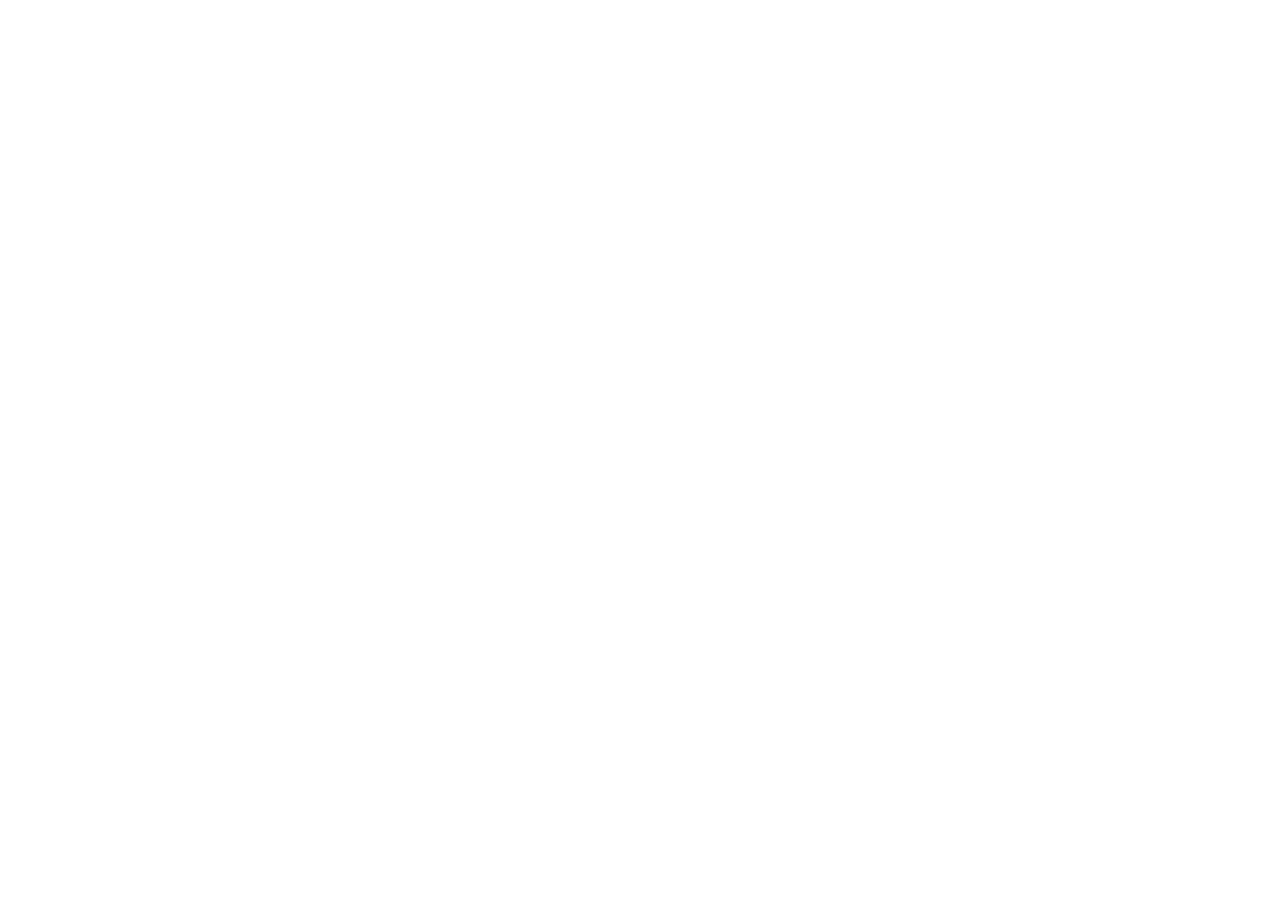
==== index.html @ 5fba9bb5 "Updates" ====
<!doctype html><html lang="en"><head><meta charset="utf-8"/><link rel="shortcut icon" href="/favicon.ico"/><meta name="viewport" content="width=device-width,initial-scale=1"/><link href="https://use.fontawesome.com/releases/v5.4.1/css/all.css" rel="stylesheet"/><meta name="theme-color" content="#000000"/><meta name="description" content="An Engineer who is a former Intern at RiseTech. He holds a Bachelor's degree in Computer Engineering from National University of Sciences and Technology. He has keen interest in Robotics. He is also a photographer, athlete and artist. "/><link rel="apple-touch-icon" href="logo192.png"/><link rel="manifest" href="/manifest.json"/><meta property="twitter:image" content="/social-image.png"/><meta property="og:image" content="/social-image.png"/><title>Hashir Shoaib</title><link href="/static/css/2.de424728.chunk.css" rel="stylesheet"><link href="/static/css/main.1f7ed24e.chunk.css" rel="stylesheet"></head><body><noscript>You need to enable JavaScript to run this app.</noscript><div id="root"></div><script>!function(e){function r(r){for(var n,l,p=r[0],f=r[1],i=r[2],c=0,s=[];c<p.length;c++)l=p[c],Object.prototype.hasOwnProperty.call(o,l)&&o[l]&&s.push(o[l][0]),o[l]=0;for(n in f)Object.prototype.hasOwnProperty.call(f,n)&&(e[n]=f[n]);for(a&&a(r);s.length;)s.shift()();return u.push.apply(u,i||[]),t()}function t(){for(var e,r=0;r<u.length;r++){for(var t=u[r],n=!0,p=1;p<t.length;p++){var f=t[p];0!==o[f]&&(n=!1)}n&&(u.splice(r--,1),e=l(l.s=t[0]))}return e}var n={},o={1:0},u=[];function l(r){if(n[r])return n[r].exports;var t=n[r]={i:r,l:!1,exports:{}};return e[r].call(t.exports,t,t.exports,l),t.l=!0,t.exports}l.m=e,l.c=n,l.d=function(e,r,t){l.o(e,r)||Object.defineProperty(e,r,{enumerable:!0,get:t})},l.r=function(e){"undefined"!=typeof Symbol&&Symbol.toStringTag&&Object.defineProperty(e,Symbol.toStringTag,{value:"Module"}),Object.defineProperty(e,"__esModule",{value:!0})},l.t=function(e,r){if(1&r&&(e=l(e)),8&r)return e;if(4&r&&"object"==typeof e&&e&&e.__esModule)return e;var t=Object.create(null);if(l.r(t),Object.defineProperty(t,"default",{enumerable:!0,value:e}),2&r&&"string"!=typeof e)for(var n in e)l.d(t,n,function(r){return e[r]}.bind(null,n));return t},l.n=function(e){var r=e&&e.__esModule?function(){return e.default}:function(){return e};return l.d(r,"a",r),r},l.o=function(e,r){return Object.prototype.hasOwnProperty.call(e,r)},l.p="/";var p=this["webpackJsonpdevelopers-portfolio"]=this["webpackJsonpdevelopers-portfolio"]||[],f=p.push.bind(p);p.push=r,p=p.slice();for(var i=0;i<p.length;i++)r(p[i]);var a=f;t()}([])</script><script src="/static/js/2.73412ab1.chunk.js"></script><script src="/static/js/main.0097327f.chunk.js"></script></body></html>
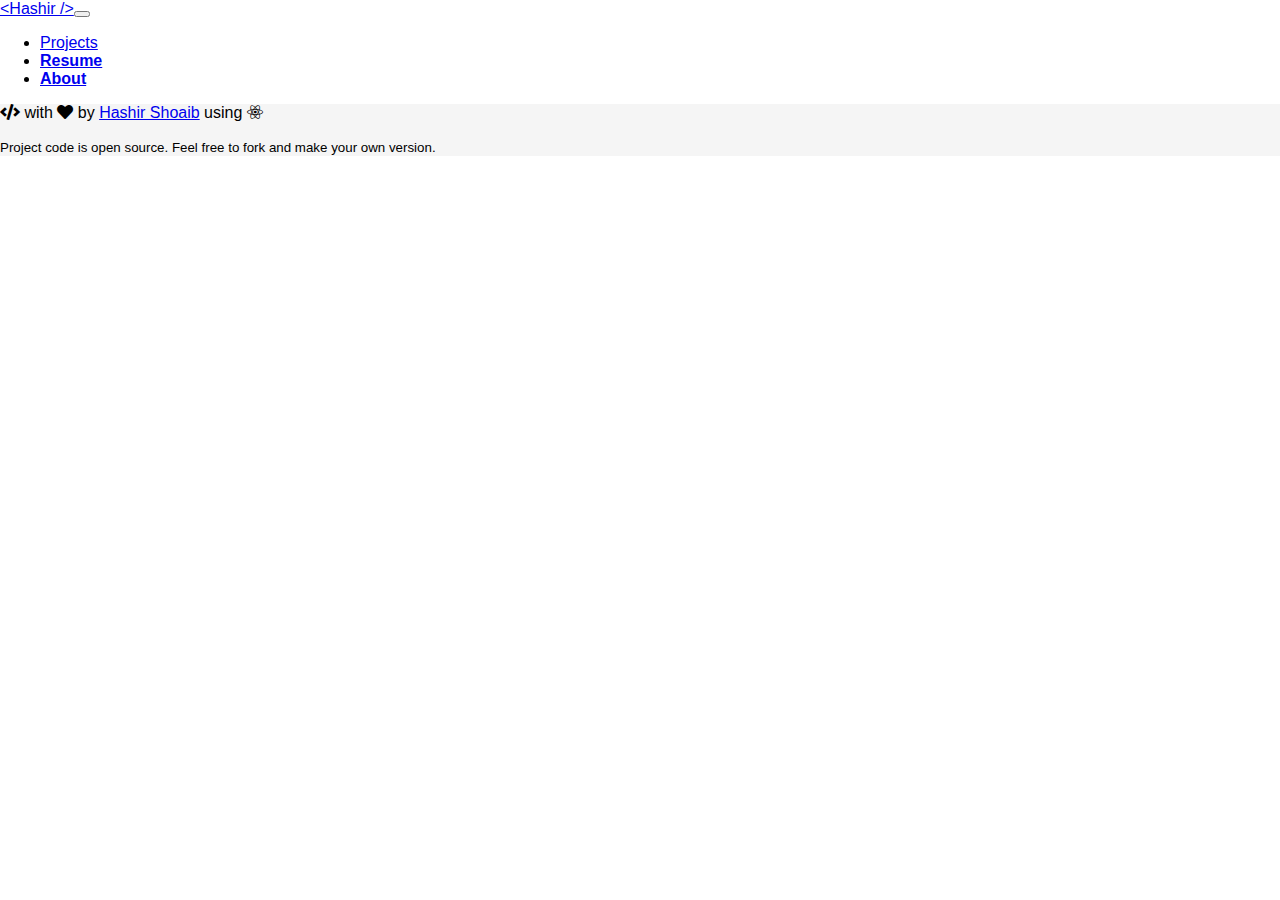
==== commit e9489aa5: "Updates" ====
--- a/index.html
+++ b/index.html
@@ -1 +1 @@
-<!doctype html><html lang="en"><head><meta charset="utf-8"/><link rel="shortcut icon" href="/favicon.ico"/><meta name="viewport" content="width=device-width,initial-scale=1"/><link href="https://use.fontawesome.com/releases/v5.4.1/css/all.css" rel="stylesheet"/><meta name="theme-color" content="#000000"/><meta name="description" content="An Engineer who is a former Intern at RiseTech. He holds a Bachelor's degree in Computer Engineering from National University of Sciences and Technology. He has keen interest in Robotics. He is also a photographer, athlete and artist. "/><link rel="apple-touch-icon" href="logo192.png"/><link rel="manifest" href="/manifest.json"/><meta property="twitter:image" content="/social-image.png"/><meta property="og:image" content="/social-image.png"/><title>Hashir Shoaib</title><link href="/static/css/2.de424728.chunk.css" rel="stylesheet"><link href="/static/css/main.1f7ed24e.chunk.css" rel="stylesheet"></head><body><noscript>You need to enable JavaScript to run this app.</noscript><div id="root"></div><script>!function(e){function r(r){for(var n,l,p=r[0],f=r[1],i=r[2],c=0,s=[];c<p.length;c++)l=p[c],Object.prototype.hasOwnProperty.call(o,l)&&o[l]&&s.push(o[l][0]),o[l]=0;for(n in f)Object.prototype.hasOwnProperty.call(f,n)&&(e[n]=f[n]);for(a&&a(r);s.length;)s.shift()();return u.push.apply(u,i||[]),t()}function t(){for(var e,r=0;r<u.length;r++){for(var t=u[r],n=!0,p=1;p<t.length;p++){var f=t[p];0!==o[f]&&(n=!1)}n&&(u.splice(r--,1),e=l(l.s=t[0]))}return e}var n={},o={1:0},u=[];function l(r){if(n[r])return n[r].exports;var t=n[r]={i:r,l:!1,exports:{}};return e[r].call(t.exports,t,t.exports,l),t.l=!0,t.exports}l.m=e,l.c=n,l.d=function(e,r,t){l.o(e,r)||Object.defineProperty(e,r,{enumerable:!0,get:t})},l.r=function(e){"undefined"!=typeof Symbol&&Symbol.toStringTag&&Object.defineProperty(e,Symbol.toStringTag,{value:"Module"}),Object.defineProperty(e,"__esModule",{value:!0})},l.t=function(e,r){if(1&r&&(e=l(e)),8&r)return e;if(4&r&&"object"==typeof e&&e&&e.__esModule)return e;var t=Object.create(null);if(l.r(t),Object.defineProperty(t,"default",{enumerable:!0,value:e}),2&r&&"string"!=typeof e)for(var n in e)l.d(t,n,function(r){return e[r]}.bind(null,n));return t},l.n=function(e){var r=e&&e.__esModule?function(){return e.default}:function(){return e};return l.d(r,"a",r),r},l.o=function(e,r){return Object.prototype.hasOwnProperty.call(e,r)},l.p="/";var p=this["webpackJsonpdevelopers-portfolio"]=this["webpackJsonpdevelopers-portfolio"]||[],f=p.push.bind(p);p.push=r,p=p.slice();for(var i=0;i<p.length;i++)r(p[i]);var a=f;t()}([])</script><script src="/static/js/2.73412ab1.chunk.js"></script><script src="/static/js/main.0097327f.chunk.js"></script></body></html>+<!doctype html><html lang="en"><head><meta charset="utf-8"/><link rel="shortcut icon" href="/favicon.ico"/><meta name="viewport" content="width=device-width,initial-scale=1"/><link href="https://use.fontawesome.com/releases/v5.4.1/css/all.css" rel="stylesheet"/><meta name="theme-color" content="#000000"/><meta name="description" content="An Engineer who is a former Intern at RiseTech. He holds a Bachelor's degree in Computer Engineering from National University of Sciences and Technology. He has keen interest in Robotics. He is also a photographer, athlete and artist. "/><link rel="apple-touch-icon" href="logo192.png"/><link rel="manifest" href="/manifest.json"/><meta property="twitter:image" content="/social-image.png"/><meta property="og:image" content="/social-image.png"/><title>Hashir Shoaib</title><link href="/static/css/2.de424728.chunk.css" rel="stylesheet"><link href="/static/css/main.5f05969b.chunk.css" rel="stylesheet"></head><body><noscript>You need to enable JavaScript to run this app.</noscript><div id="root"></div><script>!function(e){function r(r){for(var n,l,p=r[0],f=r[1],i=r[2],c=0,s=[];c<p.length;c++)l=p[c],Object.prototype.hasOwnProperty.call(o,l)&&o[l]&&s.push(o[l][0]),o[l]=0;for(n in f)Object.prototype.hasOwnProperty.call(f,n)&&(e[n]=f[n]);for(a&&a(r);s.length;)s.shift()();return u.push.apply(u,i||[]),t()}function t(){for(var e,r=0;r<u.length;r++){for(var t=u[r],n=!0,p=1;p<t.length;p++){var f=t[p];0!==o[f]&&(n=!1)}n&&(u.splice(r--,1),e=l(l.s=t[0]))}return e}var n={},o={1:0},u=[];function l(r){if(n[r])return n[r].exports;var t=n[r]={i:r,l:!1,exports:{}};return e[r].call(t.exports,t,t.exports,l),t.l=!0,t.exports}l.m=e,l.c=n,l.d=function(e,r,t){l.o(e,r)||Object.defineProperty(e,r,{enumerable:!0,get:t})},l.r=function(e){"undefined"!=typeof Symbol&&Symbol.toStringTag&&Object.defineProperty(e,Symbol.toStringTag,{value:"Module"}),Object.defineProperty(e,"__esModule",{value:!0})},l.t=function(e,r){if(1&r&&(e=l(e)),8&r)return e;if(4&r&&"object"==typeof e&&e&&e.__esModule)return e;var t=Object.create(null);if(l.r(t),Object.defineProperty(t,"default",{enumerable:!0,value:e}),2&r&&"string"!=typeof e)for(var n in e)l.d(t,n,function(r){return e[r]}.bind(null,n));return t},l.n=function(e){var r=e&&e.__esModule?function(){return e.default}:function(){return e};return l.d(r,"a",r),r},l.o=function(e,r){return Object.prototype.hasOwnProperty.call(e,r)},l.p="/";var p=this["webpackJsonpdevelopers-portfolio"]=this["webpackJsonpdevelopers-portfolio"]||[],f=p.push.bind(p);p.push=r,p=p.slice();for(var i=0;i<p.length;i++)r(p[i]);var a=f;t()}([])</script><script src="/static/js/2.448dd0be.chunk.js"></script><script src="/static/js/main.5f97bd4e.chunk.js"></script></body></html>--- a/static/css/main.5f05969b.chunk.css
+++ b/static/css/main.5f05969b.chunk.css
@@ -0,0 +1,2 @@
+body{margin:0;font-family:-apple-system,BlinkMacSystemFont,"Segoe UI","Roboto","Oxygen","Ubuntu","Cantarell","Fira Sans","Droid Sans","Helvetica Neue",sans-serif;-webkit-font-smoothing:antialiased;-moz-osx-font-smoothing:grayscale}code{font-family:source-code-pro,Menlo,Monaco,Consolas,"Courier New",monospace}.bgstyle{background:linear-gradient(136deg,#4484ce,#1ad7c0,#ff9b11,#9b59b6,#ff7f7f,#ecf0f1);background-size:1200% 1200%;-webkit-animation:AnimationName 70s ease infinite;animation:AnimationName 70s ease infinite;height:100%}@-webkit-keyframes AnimationName{0%{background-position:0 7%}50%{background-position:100% 94%}to{background-position:0 7%}}@keyframes AnimationName{0%{background-position:0 7%}50%{background-position:100% 94%}to{background-position:0 7%}}.socialicons{color:#fff}.socialicons,.socialiconshover{padding-left:5px;padding-right:5px;transition:all .8s;margin:4px}.socialiconshover{color:#000}.title{height:100%;left:0;right:0;color:#fff;text-align:center;margin-top:0}#stars{-webkit-animation:animStar 50s linear infinite;animation:animStar 50s linear infinite}#stars,#stars:after{width:1px;height:1px;background:transparent;box-shadow:779px 1331px #fff,324px 42px #fff,303px 586px #fff,1312px 276px #fff,451px 625px #fff,521px 1931px #fff,1087px 1871px #fff,36px 1546px #fff,132px 934px #fff,1698px 901px #fff,1418px 664px #fff,1448px 1157px #fff,1084px 232px #fff,347px 1776px #fff,1722px 243px #fff,1629px 835px #fff,479px 969px #fff,1231px 960px #fff,586px 384px #fff,164px 527px #fff,8px 646px #fff,1150px 1126px #fff,665px 1357px #fff,1556px 1982px #fff,1260px 1961px #fff,1675px 1741px #fff,1843px 1514px #fff,718px 1628px #fff,242px 1343px #fff,1497px 1880px #fff,1364px 230px #fff,1739px 1302px #fff,636px 959px #fff,304px 686px #fff,614px 751px #fff,1935px 816px #fff,1428px 60px #fff,355px 335px #fff,1594px 158px #fff,90px 60px #fff,1553px 162px #fff,1239px 1825px #fff,1945px 587px #fff,749px 1785px #fff,1987px 1172px #fff,1301px 1237px #fff,1039px 342px #fff,1585px 1481px #fff,995px 1048px #fff,524px 932px #fff,214px 413px #fff,1701px 1300px #fff,1037px 1613px #fff,1871px 996px #fff,1360px 1635px #fff,1110px 1313px #fff,412px 1783px #fff,1949px 177px #fff,903px 1854px #fff,700px 1936px #fff,378px 125px #fff,308px 834px #fff,1118px 962px #fff,1350px 1929px #fff,781px 1811px #fff,561px 137px #fff,757px 1148px #fff,1670px 1979px #fff,343px 739px #fff,945px 795px #fff,576px 1903px #fff,1078px 1436px #fff,1583px 450px #fff,1366px 474px #fff,297px 1873px #fff,192px 162px #fff,1624px 1633px #fff,59px 453px #fff,82px 1872px #fff,1933px 498px #fff,1966px 1974px #fff,1975px 1688px #fff,779px 314px #fff,1858px 1543px #fff,73px 1507px #fff,1693px 975px #fff,1683px 108px #fff,1768px 1654px #fff,654px 14px #fff,494px 171px #fff,1689px 1895px #fff,1660px 263px #fff,1031px 903px #fff,1203px 1393px #fff,1333px 1421px #fff,1113px 41px #fff,1206px 1645px #fff,1325px 1635px #fff,142px 388px #fff,572px 215px #fff,1535px 296px #fff,1419px 407px #fff,1379px 1003px #fff,329px 469px #fff,1791px 1652px #fff,935px 1802px #fff,1330px 1820px #fff,421px 1933px #fff,828px 365px #fff,275px 316px #fff,707px 960px #fff,1605px 1554px #fff,625px 58px #fff,717px 1697px #fff,1669px 246px #fff,1925px 322px #fff,1154px 1803px #fff,1929px 295px #fff,1248px 240px #fff,1045px 1755px #fff,166px 942px #fff,1888px 1773px #fff,678px 1963px #fff,1370px 569px #fff,1974px 1400px #fff,1786px 460px #fff,51px 307px #fff,784px 1400px #fff,730px 1258px #fff,1712px 393px #fff,416px 170px #fff,1797px 1932px #fff,572px 219px #fff,1557px 1856px #fff,218px 8px #fff,348px 1334px #fff,469px 413px #fff,385px 1738px #fff,1357px 1818px #fff,240px 942px #fff,248px 1847px #fff,1535px 806px #fff,236px 1514px #fff,1429px 1556px #fff,73px 1633px #fff,1398px 1121px #fff,671px 1301px #fff,1404px 1663px #fff,740px 1018px #fff,1600px 377px #fff,785px 514px #fff,112px 1084px #fff,1915px 1887px #fff,1463px 1848px #fff,687px 1115px #fff,1268px 1768px #fff,1729px 1425px #fff,1284px 1022px #fff,801px 974px #fff,1975px 1317px #fff,1354px 834px #fff,1446px 1484px #fff,1283px 1786px #fff,11px 523px #fff,1842px 236px #fff,1355px 654px #fff,429px 7px #fff,1033px 1128px #fff,157px 297px #fff,545px 635px #fff,52px 1080px #fff,827px 1520px #fff,1121px 490px #fff,9px 309px #fff,1744px 1586px #fff,1014px 417px #fff,1534px 524px #fff,958px 552px #fff,1403px 1496px #fff,387px 703px #fff,1522px 548px #fff,1355px 282px #fff,1532px 601px #fff,1838px 790px #fff,290px 259px #fff,295px 598px #fff,1601px 539px #fff,1561px 1272px #fff,34px 1922px #fff,1024px 543px #fff,467px 369px #fff,722px 333px #fff,1976px 1255px #fff,766px 983px #fff,1582px 1285px #fff,12px 512px #fff,617px 1410px #fff,682px 577px #fff,1334px 1438px #fff,439px 327px #fff,1617px 1661px #fff,673px 129px #fff,794px 941px #fff,1386px 1902px #fff,37px 1353px #fff,1467px 1353px #fff,416px 18px #fff,187px 344px #fff,200px 1898px #fff,1491px 1619px #fff,811px 347px #fff,924px 1827px #fff,945px 217px #fff,1735px 1228px #fff,379px 1890px #fff,79px 761px #fff,825px 1837px #fff,1980px 1558px #fff,1308px 1573px #fff,1488px 1726px #fff,382px 1208px #fff,522px 595px #fff,1277px 1898px #fff,354px 552px #fff,161px 1784px #fff,614px 251px #fff,526px 1576px #fff,17px 212px #fff,179px 996px #fff,467px 1208px #fff,1944px 1838px #fff,1140px 1093px #fff,858px 1007px #fff,200px 1064px #fff,423px 1964px #fff,1945px 439px #fff,1377px 689px #fff,1120px 1437px #fff,1876px 668px #fff,907px 1324px #fff,343px 1976px #fff,1816px 1501px #fff,1849px 177px #fff,647px 91px #fff,1984px 1012px #fff,1336px 1300px #fff,128px 648px #fff,305px 1060px #fff,1324px 826px #fff,1263px 1314px #fff,1801px 629px #fff,1614px 1555px #fff,1634px 90px #fff,1603px 452px #fff,891px 1984px #fff,1556px 1906px #fff,121px 68px #fff,1676px 1714px #fff,516px 936px #fff,1947px 1492px #fff,1455px 1519px #fff,45px 602px #fff,205px 1039px #fff,793px 172px #fff,1562px 1739px #fff,1056px 110px #fff,1512px 379px #fff,1795px 1621px #fff,1848px 607px #fff,262px 1719px #fff,477px 991px #fff,483px 883px #fff,1239px 1197px #fff,1496px 647px #fff,1649px 25px #fff,1491px 1946px #fff,119px 996px #fff,179px 1472px #fff,1341px 808px #fff,1565px 1700px #fff,407px 1544px #fff,1754px 357px #fff,1288px 981px #fff,902px 1997px #fff,1755px 1668px #fff,186px 877px #fff,1202px 1882px #fff,461px 1213px #fff,1400px 748px #fff,1969px 1899px #fff,809px 522px #fff,514px 1219px #fff,374px 275px #fff,938px 1973px #fff,357px 552px #fff,144px 1722px #fff,1572px 912px #fff,402px 1858px #fff,1544px 1195px #fff,667px 1257px #fff,727px 1496px #fff,993px 232px #fff,1772px 313px #fff,1040px 1590px #fff,1204px 1973px #fff,1268px 79px #fff,1555px 1048px #fff,986px 1707px #fff,978px 1710px #fff,713px 360px #fff,407px 863px #fff,461px 736px #fff,284px 1608px #fff,103px 430px #fff,1283px 1319px #fff,977px 1186px #fff,1966px 1516px #fff,1287px 1129px #fff,70px 1098px #fff,1189px 889px #fff,1126px 1734px #fff,309px 1292px #fff,879px 764px #fff,65px 473px #fff,1003px 1959px #fff,658px 791px #fff,402px 1576px #fff,35px 622px #fff,529px 1589px #fff,164px 666px #fff,1876px 1290px #fff,1541px 526px #fff,270px 1297px #fff,440px 865px #fff,1500px 802px #fff,182px 1754px #fff,1264px 892px #fff,272px 1249px #fff,1289px 1535px #fff,190px 1646px #fff,955px 242px #fff,1456px 1597px #fff,1727px 1983px #fff,635px 801px #fff,226px 455px #fff,1396px 1710px #fff,849px 1863px #fff,237px 1264px #fff,839px 140px #fff,1122px 735px #fff,1280px 15px #fff,1318px 242px #fff,1819px 1148px #fff,333px 1392px #fff,1949px 553px #fff,1878px 1332px #fff,467px 548px #fff,1812px 1082px #fff,1067px 193px #fff,243px 156px #fff,483px 1616px #fff,1714px 933px #fff,759px 1800px #fff,1822px 995px #fff,1877px 572px #fff,581px 1084px #fff,107px 732px #fff,642px 1837px #fff,166px 1493px #fff,1555px 198px #fff,819px 307px #fff,947px 345px #fff,827px 224px #fff,927px 1394px #fff,540px 467px #fff,1093px 405px #fff,1140px 927px #fff,130px 529px #fff,33px 1980px #fff,1147px 1663px #fff,1616px 1436px #fff,528px 710px #fff,798px 1100px #fff,505px 1480px #fff,899px 641px #fff,1909px 1949px #fff,1311px 964px #fff,979px 1301px #fff,1393px 969px #fff,1793px 1886px #fff,292px 357px #fff,1196px 1718px #fff,1290px 1994px #fff,537px 1973px #fff,1181px 1674px #fff,1740px 1566px #fff,1307px 265px #fff,922px 522px #fff,1892px 472px #fff,384px 1746px #fff,392px 1098px #fff,647px 548px #fff,390px 1498px #fff,1246px 138px #fff,730px 876px #fff,192px 1472px #fff,1790px 1789px #fff,928px 311px #fff,1253px 1647px #fff,747px 1921px #fff,1561px 1025px #fff,1533px 1292px #fff,1985px 195px #fff,728px 729px #fff,1712px 1936px #fff,512px 1717px #fff,1528px 483px #fff,313px 1642px #fff,281px 1849px #fff,1212px 799px #fff,435px 1191px #fff,1422px 611px #fff,1718px 1964px #fff,411px 944px #fff,210px 636px #fff,1502px 1295px #fff,1434px 349px #fff,769px 60px #fff,747px 1053px #fff,789px 504px #fff,1436px 1264px #fff,1893px 1225px #fff,1394px 1788px #fff,1108px 1317px #fff,1673px 1395px #fff,854px 1010px #fff,1705px 80px #fff,1858px 148px #fff,1729px 344px #fff,1388px 664px #fff,895px 406px #fff,1479px 157px #fff,1441px 1157px #fff,552px 1900px #fff,516px 364px #fff,1647px 189px #fff,1427px 1071px #fff,785px 729px #fff,1080px 1710px #fff,504px 204px #fff,1177px 1622px #fff,657px 34px #fff,1296px 1099px #fff,248px 180px #fff,1212px 1568px #fff,667px 1562px #fff,695px 841px #fff,1608px 1247px #fff,751px 882px #fff,87px 167px #fff,607px 1368px #fff,1363px 1203px #fff,1836px 317px #fff,1668px 1703px #fff,830px 1154px #fff,1721px 1398px #fff,1601px 1280px #fff,976px 874px #fff,1743px 254px #fff,1020px 1815px #fff,1670px 1766px #fff,1890px 735px #fff,1379px 136px #fff,1864px 695px #fff,206px 965px #fff,1404px 1932px #fff,1923px 1360px #fff,247px 682px #fff,519px 1708px #fff,645px 750px #fff,1164px 1204px #fff,834px 323px #fff,172px 1350px #fff,213px 972px #fff,1837px 190px #fff,285px 1806px #fff,1047px 1299px #fff,1548px 825px #fff,1730px 324px #fff,1346px 1909px #fff,772px 270px #fff,345px 1190px #fff,478px 1433px #fff,1479px 25px #fff,1994px 1830px #fff,1744px 732px #fff,20px 1635px #fff,690px 1795px #fff,1594px 569px #fff,579px 245px #fff,1398px 733px #fff,408px 1352px #fff,1774px 120px #fff,1152px 1370px #fff,1698px 1810px #fff,710px 1450px #fff,665px 286px #fff,493px 1720px #fff,786px 5px #fff,637px 1140px #fff,764px 324px #fff,927px 310px #fff,938px 1424px #fff,1884px 744px #fff,913px 462px #fff,1831px 1936px #fff,1527px 249px #fff,36px 1381px #fff,1597px 581px #fff,1530px 355px #fff,949px 459px #fff,799px 828px #fff,242px 1471px #fff,654px 797px #fff,796px 594px #fff,1365px 678px #fff,752px 23px #fff,1630px 541px #fff,982px 72px #fff,1733px 1831px #fff,21px 412px #fff,775px 998px #fff,335px 1945px #fff,264px 583px #fff,158px 1311px #fff,528px 164px #fff,1978px 574px #fff,717px 1203px #fff,734px 1591px #fff,1555px 820px #fff,16px 1943px #fff,1625px 1177px #fff,1236px 690px #fff,1585px 1590px #fff,1737px 1728px #fff,721px 698px #fff,1804px 1186px #fff,166px 980px #fff,1850px 230px #fff,330px 1712px #fff,95px 797px #fff,1948px 1078px #fff,469px 939px #fff,1269px 1899px #fff,955px 1220px #fff,1137px 1075px #fff,312px 1293px #fff,986px 1762px #fff,1103px 1238px #fff,428px 1993px #fff,355px 570px #fff,977px 1836px #fff,1395px 1092px #fff,276px 913px #fff,1743px 656px #fff,773px 502px #fff,1686px 1322px #fff,1516px 1945px #fff,1334px 501px #fff,266px 156px #fff,455px 655px #fff,798px 72px #fff,1059px 1259px #fff,1402px 1687px #fff,236px 1329px #fff,1455px 786px #fff,146px 1228px #fff,1851px 823px #fff,1062px 100px #fff,1220px 953px #fff,20px 1826px #fff,36px 1063px #fff,1525px 338px #fff,790px 1521px #fff,741px 1099px #fff,288px 1489px #fff,700px 1060px #fff,390px 1071px #fff,411px 1036px #fff,1853px 1072px #fff,1446px 1085px #fff,1164px 874px #fff,924px 925px #fff,291px 271px #fff,1257px 1964px #fff,1580px 1352px #fff,1507px 1216px #fff,211px 956px #fff,985px 1195px #fff,975px 1640px #fff,518px 101px #fff,663px 1395px #fff,914px 532px #fff,145px 1320px #fff,69px 1397px #fff,982px 523px #fff,257px 725px #fff,1599px 831px #fff,1636px 1513px #fff,1250px 1158px #fff,1132px 604px #fff,183px 102px #fff,1057px 318px #fff,1247px 1835px #fff,1983px 1110px #fff,1077px 1455px #fff,921px 1770px #fff,806px 1350px #fff,1938px 1992px #fff,855px 1260px #fff,902px 1345px #fff,658px 1908px #fff,1845px 679px #fff,712px 1482px #fff,595px 950px #fff,1784px 1992px #fff,1847px 1785px #fff,691px 1004px #fff,175px 1179px #fff,1666px 1911px #fff,41px 61px #fff,971px 1080px #fff,1830px 1450px #fff,1351px 1518px #fff,1257px 99px #fff,1395px 1498px #fff,1117px 252px #fff,1779px 597px #fff,1346px 729px #fff,1108px 1144px #fff,402px 691px #fff,72px 496px #fff,1673px 1604px #fff,1497px 974px #fff,1865px 1664px #fff,88px 806px #fff,918px 77px #fff,244px 1118px #fff,256px 1820px #fff,1851px 1840px #fff,605px 1851px #fff,634px 383px #fff,865px 37px #fff,943px 1024px #fff,1951px 177px #fff,1097px 523px #fff,985px 1700px #fff,1243px 122px #fff,768px 1070px #fff,468px 194px #fff,320px 1867px #fff,1850px 185px #fff,380px 1616px #fff,468px 1294px #fff,1122px 1743px #fff,884px 299px #fff,1300px 1917px #fff,1860px 396px #fff,1270px 990px #fff,529px 733px #fff,1975px 1347px #fff,1885px 685px #fff,226px 506px #fff,651px 878px #fff,1323px 680px #fff,1284px 680px #fff,238px 1967px #fff,911px 174px #fff,1111px 521px #fff,1150px 85px #fff,794px 502px #fff,484px 1856px #fff,1809px 368px #fff,112px 953px #fff,590px 1009px #fff,1655px 311px #fff,100px 1026px #fff,1803px 352px #fff,865px 306px #fff,1077px 1019px #fff,1335px 872px #fff,1647px 1298px #fff,1233px 1387px #fff,698px 1036px #fff,659px 1860px #fff,388px 1412px #fff,1212px 458px #fff,755px 1468px #fff,696px 1654px #fff,1144px 60px #fff}#stars:after{content:"";position:absolute;top:2000px}@-webkit-keyframes animStar{0%{transform:translateY(0)}to{transform:translateY(-2000px)}}@keyframes animStar{0%{transform:translateY(0)}to{transform:translateY(-2000px)}}.bg-gradient{background:linear-gradient(#f5f5f5,hsla(0,0%,96.1%,0))}
+/*# sourceMappingURL=main.5f05969b.chunk.css.map */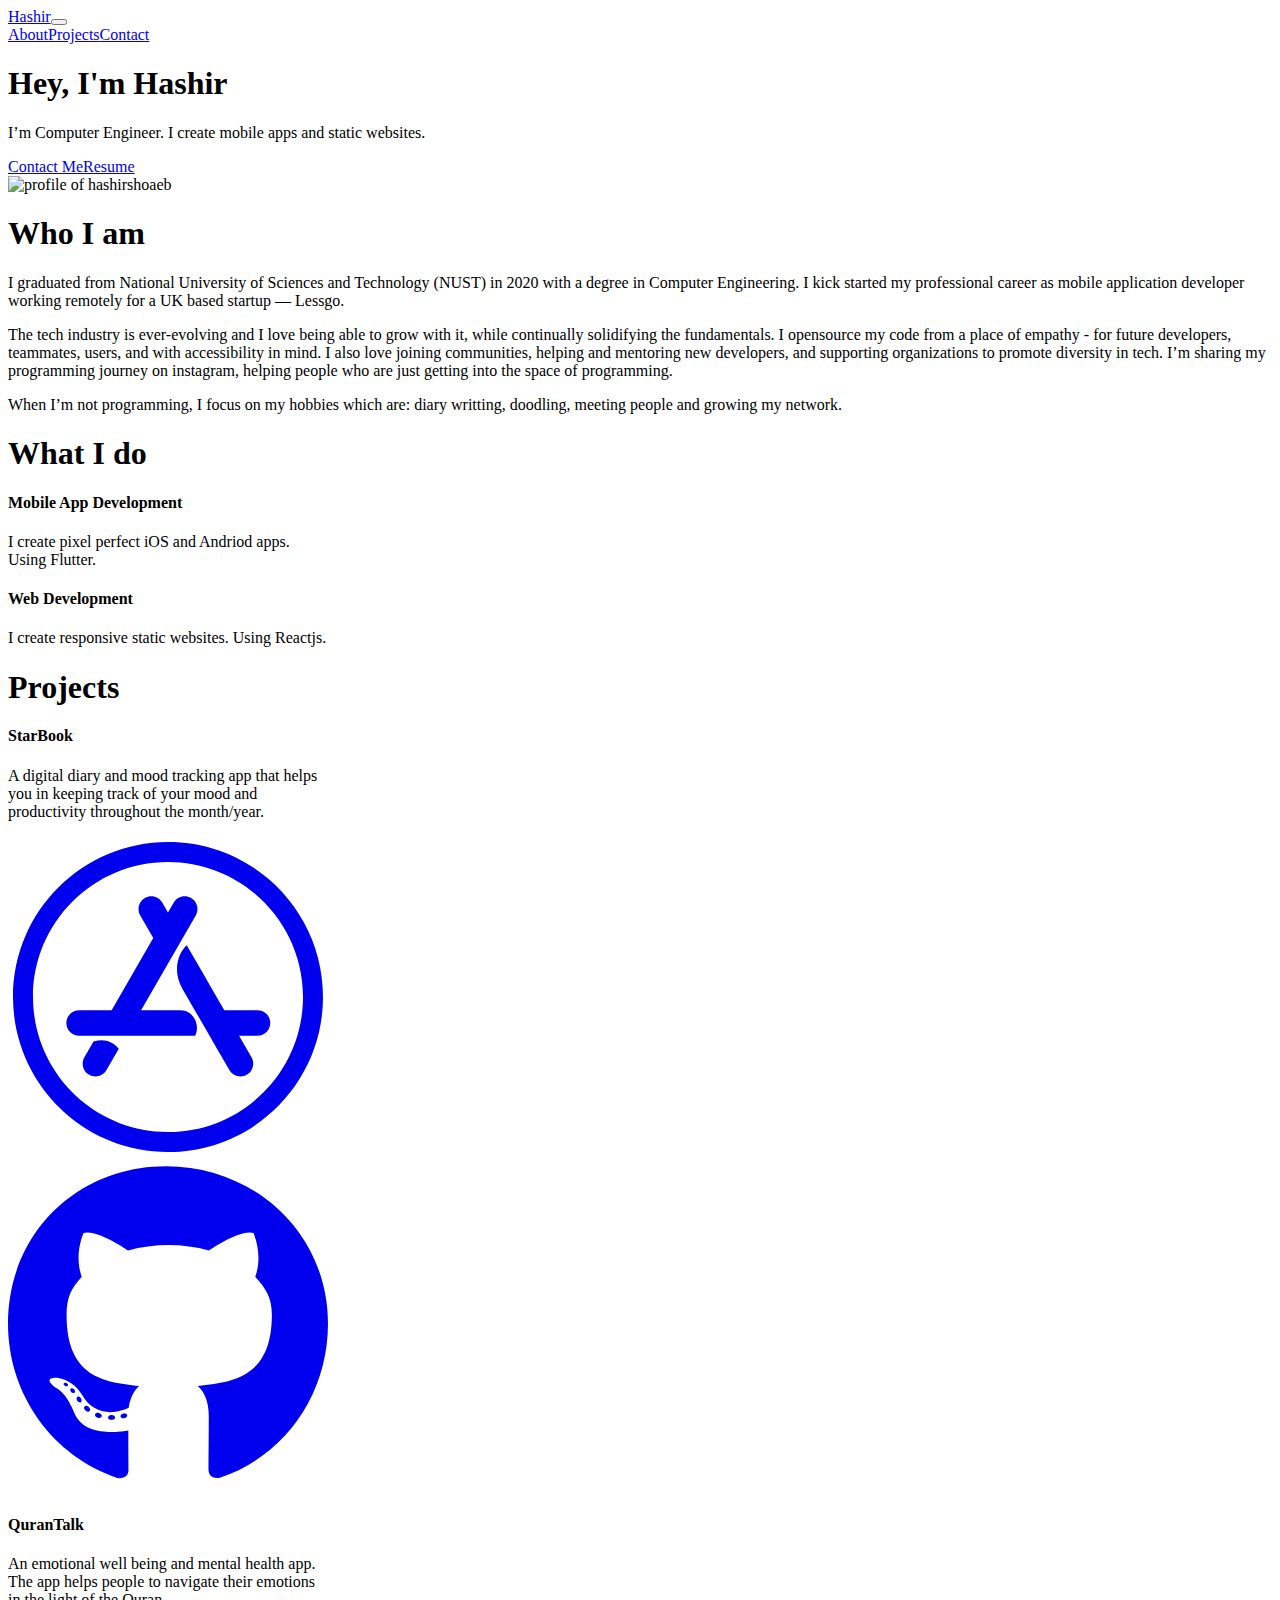
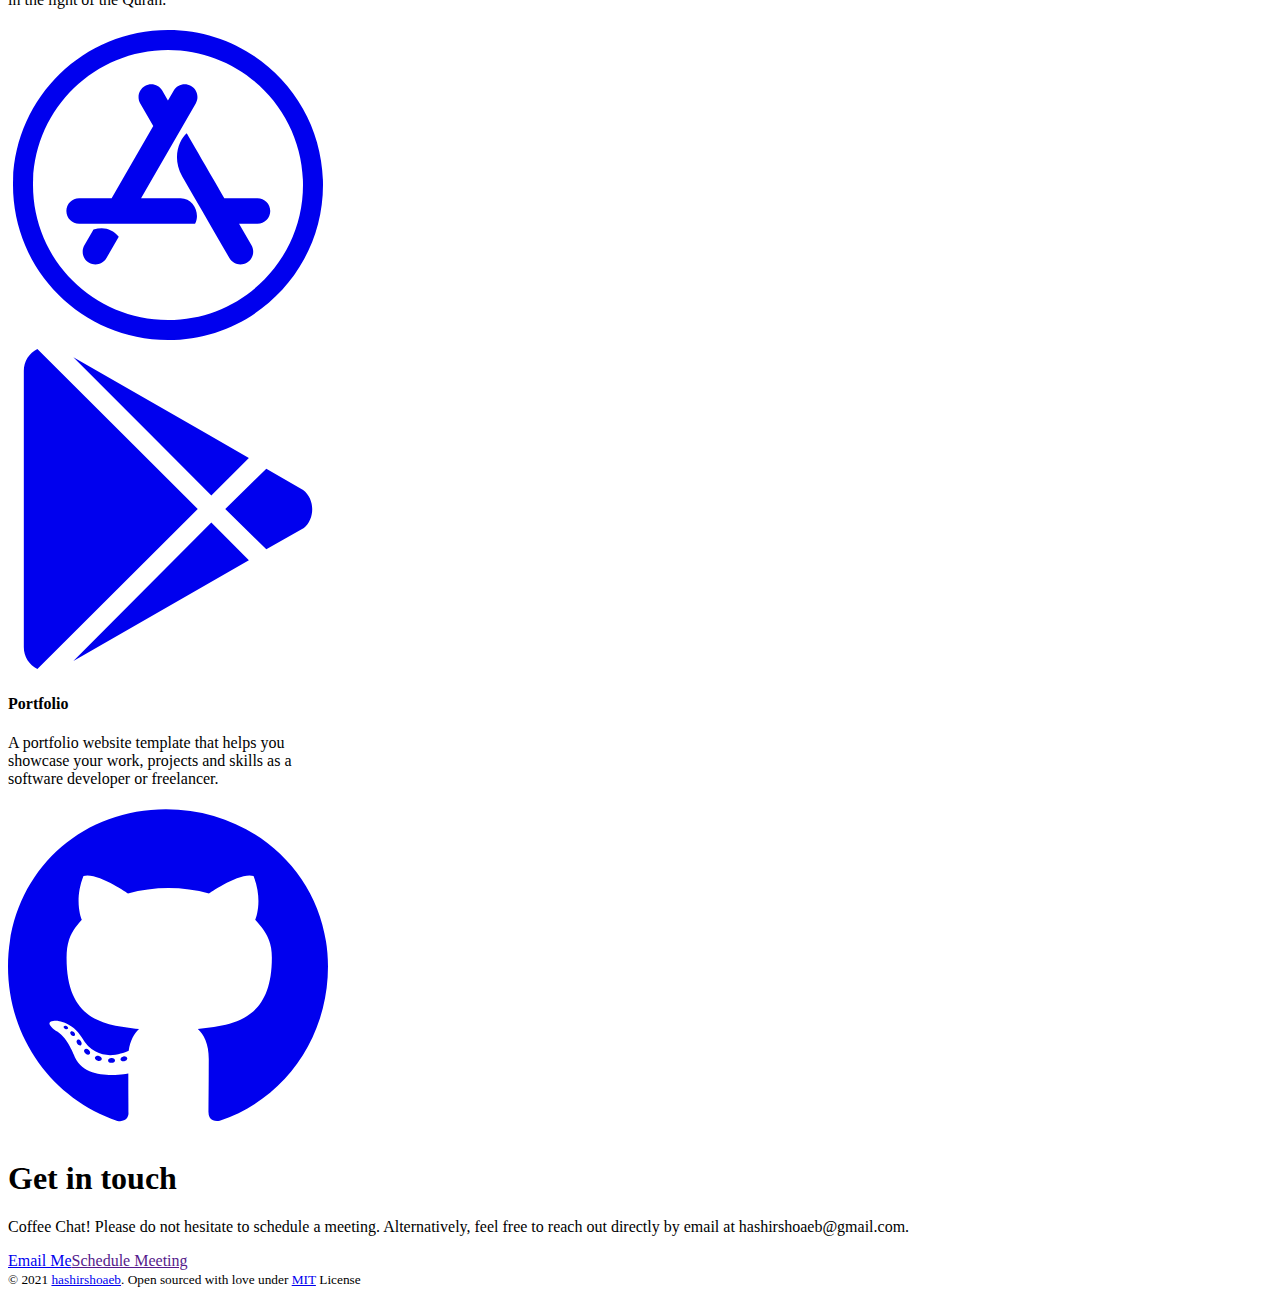
==== commit 6fab830e: "Updates" ====
--- a/index.html
+++ b/index.html
@@ -1 +1 @@
-<!doctype html><html lang="en"><head><meta charset="utf-8"/><link rel="shortcut icon" href="/favicon.ico"/><meta name="viewport" content="width=device-width,initial-scale=1"/><link href="https://use.fontawesome.com/releases/v5.4.1/css/all.css" rel="stylesheet"/><meta name="theme-color" content="#000000"/><meta name="description" content="An Engineer who is a former Intern at RiseTech. He holds a Bachelor's degree in Computer Engineering from National University of Sciences and Technology. He has keen interest in Robotics. He is also a photographer, athlete and artist. "/><link rel="apple-touch-icon" href="logo192.png"/><link rel="manifest" href="/manifest.json"/><meta property="twitter:image" content="/social-image.png"/><meta property="og:image" content="/social-image.png"/><title>Hashir Shoaib</title><link href="/static/css/2.de424728.chunk.css" rel="stylesheet"><link href="/static/css/main.5f05969b.chunk.css" rel="stylesheet"></head><body><noscript>You need to enable JavaScript to run this app.</noscript><div id="root"></div><script>!function(e){function r(r){for(var n,l,p=r[0],f=r[1],i=r[2],c=0,s=[];c<p.length;c++)l=p[c],Object.prototype.hasOwnProperty.call(o,l)&&o[l]&&s.push(o[l][0]),o[l]=0;for(n in f)Object.prototype.hasOwnProperty.call(f,n)&&(e[n]=f[n]);for(a&&a(r);s.length;)s.shift()();return u.push.apply(u,i||[]),t()}function t(){for(var e,r=0;r<u.length;r++){for(var t=u[r],n=!0,p=1;p<t.length;p++){var f=t[p];0!==o[f]&&(n=!1)}n&&(u.splice(r--,1),e=l(l.s=t[0]))}return e}var n={},o={1:0},u=[];function l(r){if(n[r])return n[r].exports;var t=n[r]={i:r,l:!1,exports:{}};return e[r].call(t.exports,t,t.exports,l),t.l=!0,t.exports}l.m=e,l.c=n,l.d=function(e,r,t){l.o(e,r)||Object.defineProperty(e,r,{enumerable:!0,get:t})},l.r=function(e){"undefined"!=typeof Symbol&&Symbol.toStringTag&&Object.defineProperty(e,Symbol.toStringTag,{value:"Module"}),Object.defineProperty(e,"__esModule",{value:!0})},l.t=function(e,r){if(1&r&&(e=l(e)),8&r)return e;if(4&r&&"object"==typeof e&&e&&e.__esModule)return e;var t=Object.create(null);if(l.r(t),Object.defineProperty(t,"default",{enumerable:!0,value:e}),2&r&&"string"!=typeof e)for(var n in e)l.d(t,n,function(r){return e[r]}.bind(null,n));return t},l.n=function(e){var r=e&&e.__esModule?function(){return e.default}:function(){return e};return l.d(r,"a",r),r},l.o=function(e,r){return Object.prototype.hasOwnProperty.call(e,r)},l.p="/";var p=this["webpackJsonpdevelopers-portfolio"]=this["webpackJsonpdevelopers-portfolio"]||[],f=p.push.bind(p);p.push=r,p=p.slice();for(var i=0;i<p.length;i++)r(p[i]);var a=f;t()}([])</script><script src="/static/js/2.448dd0be.chunk.js"></script><script src="/static/js/main.5f97bd4e.chunk.js"></script></body></html>+<!DOCTYPE html><html><head><meta name="viewport" content="width=device-width"/><meta charSet="utf-8"/><title>Hashir Shoaib | Computer Engineer | Flutter | Reactjs developer</title><meta name="description" content="I create mobile apps and static websites. I graduated from National University of Sciences and Technology (NUST) in 2020 with a degree in Computer Engineering."/><meta property="og:title" content="Hashir Shoaib | Computer Engineer | Flutter | Reactjs developer"/><meta property="og:description" content="I create mobile apps and static websites. I graduated from National University of Sciences and Technology (NUST) in 2020 with a degree in Computer Engineering."/><meta property="og:image" content="/_next/static/image/config/profile.2a1a69c53f50df539b11694c17dc844e.png"/><meta property="og:type" content="website"/><meta name="next-head-count" content="8"/><link rel="preload" href="/_next/static/css/abfca190080845aa55d2.css" as="style"/><link rel="stylesheet" href="/_next/static/css/abfca190080845aa55d2.css" data-n-g=""/><noscript data-n-css=""></noscript><script defer="" nomodule="" src="/_next/static/chunks/polyfills-a54b4f32bdc1ef890ddd.js"></script><script src="/_next/static/chunks/webpack-61095c13c5984b221292.js" defer=""></script><script src="/_next/static/chunks/framework-0441fae7fd130f37dee1.js" defer=""></script><script src="/_next/static/chunks/main-0786f78015b8368a3815.js" defer=""></script><script src="/_next/static/chunks/pages/_app-69dde32d9e10ac7eea35.js" defer=""></script><script src="/_next/static/chunks/a9a7754c-b8eda8e0b4788d9ff5db.js" defer=""></script><script src="/_next/static/chunks/574-39892ae441e9f32acf01.js" defer=""></script><script src="/_next/static/chunks/625-5def67210d9c382855a8.js" defer=""></script><script src="/_next/static/chunks/pages/index-d184cdf2b94d41d784a9.js" defer=""></script><script src="/_next/static/RqgzrJa6eXyaondB70t8c/_buildManifest.js" defer=""></script><script src="/_next/static/RqgzrJa6eXyaondB70t8c/_ssgManifest.js" defer=""></script></head><body><div id="__next"><nav class="navbar navbar-expand-sm navbar-light bg-secondary"><div class="container"><a class="navbar-brand" href="/"><span class="">Hashir</span></a><button class="custom-toggler navbar-toggler" type="button" data-toggle="collapse" data-target="#navbarsExample09" aria-controls="navbarsExample09" aria-expanded="false" aria-label="Toggle navigation"><span class="navbar-toggler-icon"></span></button><div class="collapse navbar-collapse" id="navbarsExample09"><a class="nav-link" href="/#about">About</a><a class="nav-link" href="/#projects">Projects</a><a class="nav-link" href="/#contact">Contact</a></div></div></nav><div class="bg-secondary py-5 px-5"><div class="container"><div class=" row align-items-center"><div class="col-sm-6"><h1 class="text-primary fw-bold display-3">Hey, I&#x27;m Hashir</h1><p>I’m Computer Engineer. I create mobile apps and static websites.</p><div class="text-center"><a class="btn btn-primary my-1 mx-3" href="/#contact">Contact Me</a><a class="btn btn-outline-primary my-1 mx-3" href="https://docs.google.com/document/d/13_PWdhThMr6roxb-UFiJj4YAFOj8e_bv3Vx9UHQdyBQ/edit?usp=sharing">Resume</a></div></div><div class="col-sm-6 text-center"><img class="img-fluid my-3 card-image" width="250" height="250" src="/_next/static/image/config/profile.2a1a69c53f50df539b11694c17dc844e.png" alt="profile of hashirshoaeb"/></div></div></div></div><div id="about" class="bg-white py-5 px-5"><div class="container"><h1 class="text-primary fw-bold">Who I am</h1><div class="px-sm-5"><p>I graduated from National University of Sciences and Technology (NUST) in 2020 with a degree in Computer Engineering. I kick started my professional career as mobile application developer working remotely for a UK based startup — Lessgo.</p><p>The tech industry is ever-evolving and I love being able to grow with it, while continually solidifying the fundamentals. I opensource my code from a place of empathy - for future developers, teammates, users, and with accessibility in mind. I also love joining communities, helping and mentoring new developers, and supporting organizations to promote diversity in tech. I’m sharing my programming journey on instagram, helping people who are just getting into the space of programming.</p><p>When I’m not programming, I focus on my hobbies which are: diary writting, doodling, meeting people and growing my network.</p></div></div></div><div id="skills" class="bg-secondary py-5 px-5"><div class="container"><h1 class="text-primary fw-bold">What I do</h1><div class="d-flex flex-row flex-wrap justify-content-center"><div class="card py-3 px-3 mx-sm-4 my-4 card-work" style="width:20rem"><h4 class="text-primary">Mobile App Development</h4><p class="text-dark">I create pixel perfect iOS and Andriod apps. Using Flutter.</p><div class="text-end"></div></div><div class="card py-3 px-3 mx-sm-4 my-4 card-work" style="width:20rem"><h4 class="text-primary">Web Development</h4><p class="text-dark">I create responsive static websites. Using Reactjs.</p><div class="text-end"></div></div></div></div></div><div id="projects" class="bg-primary py-5 px-5"><div class="container"><h1 class="text-light fw-bold">Projects</h1><div class="d-flex flex-row flex-wrap justify-content-center"><div class="card py-3 px-3 mx-sm-4 my-4 card-work" style="width:20rem"><h4 class="text-primary">StarBook</h4><p class="text-dark">A digital diary and mood tracking app that helps you in keeping track of your mood and productivity throughout the month/year.</p><div class="text-end"><a target="_blank" rel="noreferrer" href="https://apps.apple.com/us/app/starbook-journal-ai-diary/id1552418289"><svg aria-hidden="true" focusable="false" data-prefix="fab" data-icon="app-store" class="svg-inline--fa fa-app-store fa-w-16 fa-2x icon-style mx-1" role="img" xmlns="http://www.w3.org/2000/svg" viewBox="0 0 512 512"><path fill="currentColor" d="M255.9 120.9l9.1-15.7c5.6-9.8 18.1-13.1 27.9-7.5 9.8 5.6 13.1 18.1 7.5 27.9l-87.5 151.5h63.3c20.5 0 32 24.1 23.1 40.8H113.8c-11.3 0-20.4-9.1-20.4-20.4 0-11.3 9.1-20.4 20.4-20.4h52l66.6-115.4-20.8-36.1c-5.6-9.8-2.3-22.2 7.5-27.9 9.8-5.6 22.2-2.3 27.9 7.5l8.9 15.7zm-78.7 218l-19.6 34c-5.6 9.8-18.1 13.1-27.9 7.5-9.8-5.6-13.1-18.1-7.5-27.9l14.6-25.2c16.4-5.1 29.8-1.2 40.4 11.6zm168.9-61.7h53.1c11.3 0 20.4 9.1 20.4 20.4 0 11.3-9.1 20.4-20.4 20.4h-29.5l19.9 34.5c5.6 9.8 2.3 22.2-7.5 27.9-9.8 5.6-22.2 2.3-27.9-7.5-33.5-58.1-58.7-101.6-75.4-130.6-17.1-29.5-4.9-59.1 7.2-69.1 13.4 23 33.4 57.7 60.1 104zM256 8C119 8 8 119 8 256s111 248 248 248 248-111 248-248S393 8 256 8zm216 248c0 118.7-96.1 216-216 216-118.7 0-216-96.1-216-216 0-118.7 96.1-216 216-216 118.7 0 216 96.1 216 216z"></path></svg></a><a target="_blank" rel="noreferrer" href="https://github.com/hashirshoaeb/star_book"><svg aria-hidden="true" focusable="false" data-prefix="fab" data-icon="github" class="svg-inline--fa fa-github fa-w-16 fa-2x icon-style mx-1" role="img" xmlns="http://www.w3.org/2000/svg" viewBox="0 0 496 512"><path fill="currentColor" d="M165.9 397.4c0 2-2.3 3.6-5.2 3.6-3.3.3-5.6-1.3-5.6-3.6 0-2 2.3-3.6 5.2-3.6 3-.3 5.6 1.3 5.6 3.6zm-31.1-4.5c-.7 2 1.3 4.3 4.3 4.9 2.6 1 5.6 0 6.2-2s-1.3-4.3-4.3-5.2c-2.6-.7-5.5.3-6.2 2.3zm44.2-1.7c-2.9.7-4.9 2.6-4.6 4.9.3 2 2.9 3.3 5.9 2.6 2.9-.7 4.9-2.6 4.6-4.6-.3-1.9-3-3.2-5.9-2.9zM244.8 8C106.1 8 0 113.3 0 252c0 110.9 69.8 205.8 169.5 239.2 12.8 2.3 17.3-5.6 17.3-12.1 0-6.2-.3-40.4-.3-61.4 0 0-70 15-84.7-29.8 0 0-11.4-29.1-27.8-36.6 0 0-22.9-15.7 1.6-15.4 0 0 24.9 2 38.6 25.8 21.9 38.6 58.6 27.5 72.9 20.9 2.3-16 8.8-27.1 16-33.7-55.9-6.2-112.3-14.3-112.3-110.5 0-27.5 7.6-41.3 23.6-58.9-2.6-6.5-11.1-33.3 2.6-67.9 20.9-6.5 69 27 69 27 20-5.6 41.5-8.5 62.8-8.5s42.8 2.9 62.8 8.5c0 0 48.1-33.6 69-27 13.7 34.7 5.2 61.4 2.6 67.9 16 17.7 25.8 31.5 25.8 58.9 0 96.5-58.9 104.2-114.8 110.5 9.2 7.9 17 22.9 17 46.4 0 33.7-.3 75.4-.3 83.6 0 6.5 4.6 14.4 17.3 12.1C428.2 457.8 496 362.9 496 252 496 113.3 383.5 8 244.8 8zM97.2 352.9c-1.3 1-1 3.3.7 5.2 1.6 1.6 3.9 2.3 5.2 1 1.3-1 1-3.3-.7-5.2-1.6-1.6-3.9-2.3-5.2-1zm-10.8-8.1c-.7 1.3.3 2.9 2.3 3.9 1.6 1 3.6.7 4.3-.7.7-1.3-.3-2.9-2.3-3.9-2-.6-3.6-.3-4.3.7zm32.4 35.6c-1.6 1.3-1 4.3 1.3 6.2 2.3 2.3 5.2 2.6 6.5 1 1.3-1.3.7-4.3-1.3-6.2-2.2-2.3-5.2-2.6-6.5-1zm-11.4-14.7c-1.6 1-1.6 3.6 0 5.9 1.6 2.3 4.3 3.3 5.6 2.3 1.6-1.3 1.6-3.9 0-6.2-1.4-2.3-4-3.3-5.6-2z"></path></svg></a></div></div><div class="card py-3 px-3 mx-sm-4 my-4 card-work" style="width:20rem"><h4 class="text-primary">QuranTalk</h4><p class="text-dark">An emotional well being and mental health app. The app helps people to navigate their emotions in the light of the Quran.</p><div class="text-end"><a target="_blank" rel="noreferrer" href="https://apps.apple.com/us/app/qurantalk/id1563425149"><svg aria-hidden="true" focusable="false" data-prefix="fab" data-icon="app-store" class="svg-inline--fa fa-app-store fa-w-16 fa-2x icon-style mx-1" role="img" xmlns="http://www.w3.org/2000/svg" viewBox="0 0 512 512"><path fill="currentColor" d="M255.9 120.9l9.1-15.7c5.6-9.8 18.1-13.1 27.9-7.5 9.8 5.6 13.1 18.1 7.5 27.9l-87.5 151.5h63.3c20.5 0 32 24.1 23.1 40.8H113.8c-11.3 0-20.4-9.1-20.4-20.4 0-11.3 9.1-20.4 20.4-20.4h52l66.6-115.4-20.8-36.1c-5.6-9.8-2.3-22.2 7.5-27.9 9.8-5.6 22.2-2.3 27.9 7.5l8.9 15.7zm-78.7 218l-19.6 34c-5.6 9.8-18.1 13.1-27.9 7.5-9.8-5.6-13.1-18.1-7.5-27.9l14.6-25.2c16.4-5.1 29.8-1.2 40.4 11.6zm168.9-61.7h53.1c11.3 0 20.4 9.1 20.4 20.4 0 11.3-9.1 20.4-20.4 20.4h-29.5l19.9 34.5c5.6 9.8 2.3 22.2-7.5 27.9-9.8 5.6-22.2 2.3-27.9-7.5-33.5-58.1-58.7-101.6-75.4-130.6-17.1-29.5-4.9-59.1 7.2-69.1 13.4 23 33.4 57.7 60.1 104zM256 8C119 8 8 119 8 256s111 248 248 248 248-111 248-248S393 8 256 8zm216 248c0 118.7-96.1 216-216 216-118.7 0-216-96.1-216-216 0-118.7 96.1-216 216-216 118.7 0 216 96.1 216 216z"></path></svg></a><a target="_blank" rel="noreferrer" href="https://play.google.com/store/apps/details?id=com.ayahemotion.quran_talk"><svg aria-hidden="true" focusable="false" data-prefix="fab" data-icon="google-play" class="svg-inline--fa fa-google-play fa-w-16 fa-2x icon-style mx-1" role="img" xmlns="http://www.w3.org/2000/svg" viewBox="0 0 512 512"><path fill="currentColor" d="M325.3 234.3L104.6 13l280.8 161.2-60.1 60.1zM47 0C34 6.8 25.3 19.2 25.3 35.3v441.3c0 16.1 8.7 28.5 21.7 35.3l256.6-256L47 0zm425.2 225.6l-58.9-34.1-65.7 64.5 65.7 64.5 60.1-34.1c18-14.3 18-46.5-1.2-60.8zM104.6 499l280.8-161.2-60.1-60.1L104.6 499z"></path></svg></a></div></div><div class="card py-3 px-3 mx-sm-4 my-4 card-work" style="width:20rem"><h4 class="text-primary">Portfolio</h4><p class="text-dark">A portfolio website template that helps you showcase your work, projects and skills as a software developer or freelancer.</p><div class="text-end"><a target="_blank" rel="noreferrer" href="https://github.com/hashirshoaeb/portfolio"><svg aria-hidden="true" focusable="false" data-prefix="fab" data-icon="github" class="svg-inline--fa fa-github fa-w-16 fa-2x icon-style mx-1" role="img" xmlns="http://www.w3.org/2000/svg" viewBox="0 0 496 512"><path fill="currentColor" d="M165.9 397.4c0 2-2.3 3.6-5.2 3.6-3.3.3-5.6-1.3-5.6-3.6 0-2 2.3-3.6 5.2-3.6 3-.3 5.6 1.3 5.6 3.6zm-31.1-4.5c-.7 2 1.3 4.3 4.3 4.9 2.6 1 5.6 0 6.2-2s-1.3-4.3-4.3-5.2c-2.6-.7-5.5.3-6.2 2.3zm44.2-1.7c-2.9.7-4.9 2.6-4.6 4.9.3 2 2.9 3.3 5.9 2.6 2.9-.7 4.9-2.6 4.6-4.6-.3-1.9-3-3.2-5.9-2.9zM244.8 8C106.1 8 0 113.3 0 252c0 110.9 69.8 205.8 169.5 239.2 12.8 2.3 17.3-5.6 17.3-12.1 0-6.2-.3-40.4-.3-61.4 0 0-70 15-84.7-29.8 0 0-11.4-29.1-27.8-36.6 0 0-22.9-15.7 1.6-15.4 0 0 24.9 2 38.6 25.8 21.9 38.6 58.6 27.5 72.9 20.9 2.3-16 8.8-27.1 16-33.7-55.9-6.2-112.3-14.3-112.3-110.5 0-27.5 7.6-41.3 23.6-58.9-2.6-6.5-11.1-33.3 2.6-67.9 20.9-6.5 69 27 69 27 20-5.6 41.5-8.5 62.8-8.5s42.8 2.9 62.8 8.5c0 0 48.1-33.6 69-27 13.7 34.7 5.2 61.4 2.6 67.9 16 17.7 25.8 31.5 25.8 58.9 0 96.5-58.9 104.2-114.8 110.5 9.2 7.9 17 22.9 17 46.4 0 33.7-.3 75.4-.3 83.6 0 6.5 4.6 14.4 17.3 12.1C428.2 457.8 496 362.9 496 252 496 113.3 383.5 8 244.8 8zM97.2 352.9c-1.3 1-1 3.3.7 5.2 1.6 1.6 3.9 2.3 5.2 1 1.3-1 1-3.3-.7-5.2-1.6-1.6-3.9-2.3-5.2-1zm-10.8-8.1c-.7 1.3.3 2.9 2.3 3.9 1.6 1 3.6.7 4.3-.7.7-1.3-.3-2.9-2.3-3.9-2-.6-3.6-.3-4.3.7zm32.4 35.6c-1.6 1.3-1 4.3 1.3 6.2 2.3 2.3 5.2 2.6 6.5 1 1.3-1.3.7-4.3-1.3-6.2-2.2-2.3-5.2-2.6-6.5-1zm-11.4-14.7c-1.6 1-1.6 3.6 0 5.9 1.6 2.3 4.3 3.3 5.6 2.3 1.6-1.3 1.6-3.9 0-6.2-1.4-2.3-4-3.3-5.6-2z"></path></svg></a></div></div></div></div></div><div id="contact" class="bg-white py-5 px-5"><div class="container"><h1 class="text-primary fw-bold">Get in touch</h1><div class="px-sm-5"><p>Coffee Chat! Please do not hesitate to schedule a meeting. Alternatively, feel free to reach out directly by email at hashirshoaeb@gmail.com.</p><div class=""><a class="btn btn-primary my-1 mx-3" href="/#contact">Email Me</a><a class="btn btn-outline-primary my-1 mx-3" href="">Schedule Meeting</a></div></div></div></div><footer class="bg-secondary text-center py-2 px-5"><div class="container text-muted"><small>© 2021 <!-- --> <a href="https://github.com/hashirshoaeb">hashirshoaeb</a>. Open sourced with love under <!-- --> <a href="https://github.com/hashirshoaeb/portfolio/blob/main/LICENSE">MIT</a> <!-- --> License</small></div></footer></div><script id="__NEXT_DATA__" type="application/json">{"props":{"pageProps":{}},"page":"/","query":{},"buildId":"RqgzrJa6eXyaondB70t8c","runtimeConfig":{"basePath":""},"nextExport":true,"autoExport":true,"isFallback":false,"scriptLoader":[]}</script></body></html>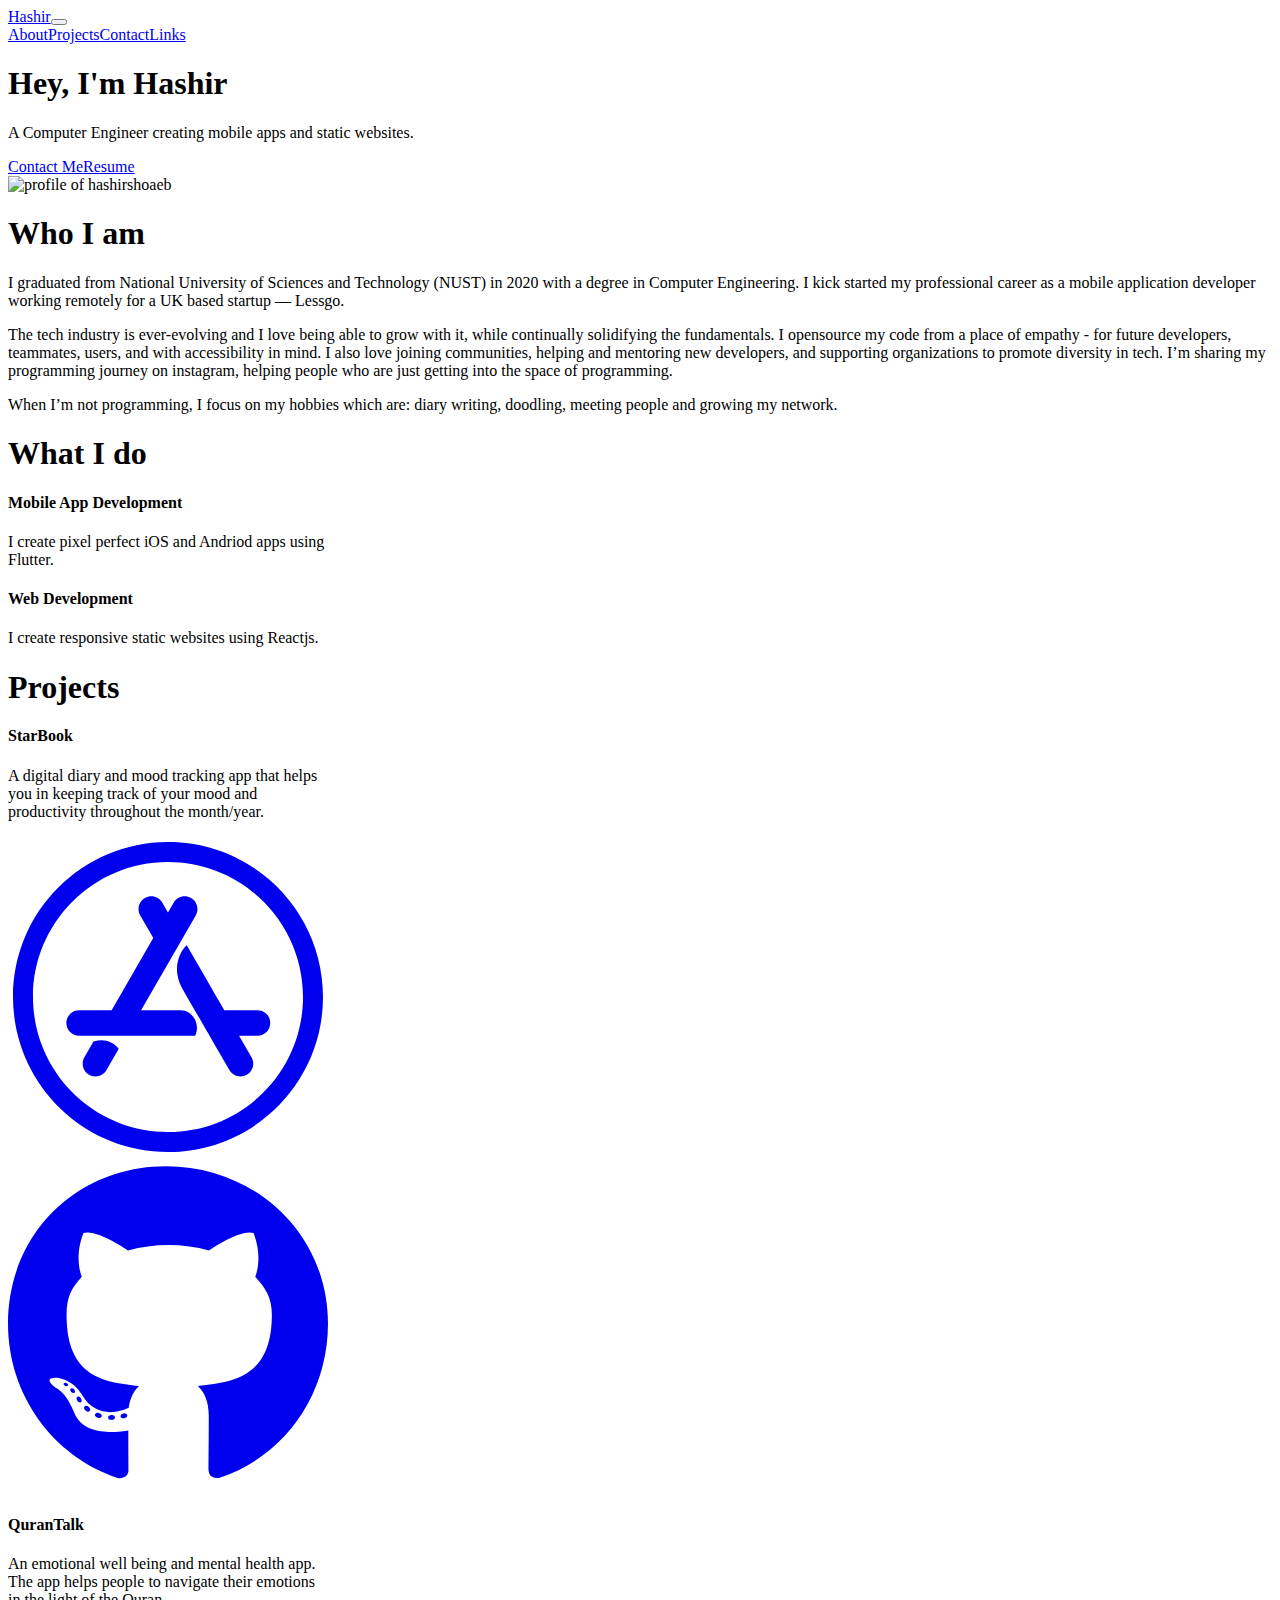
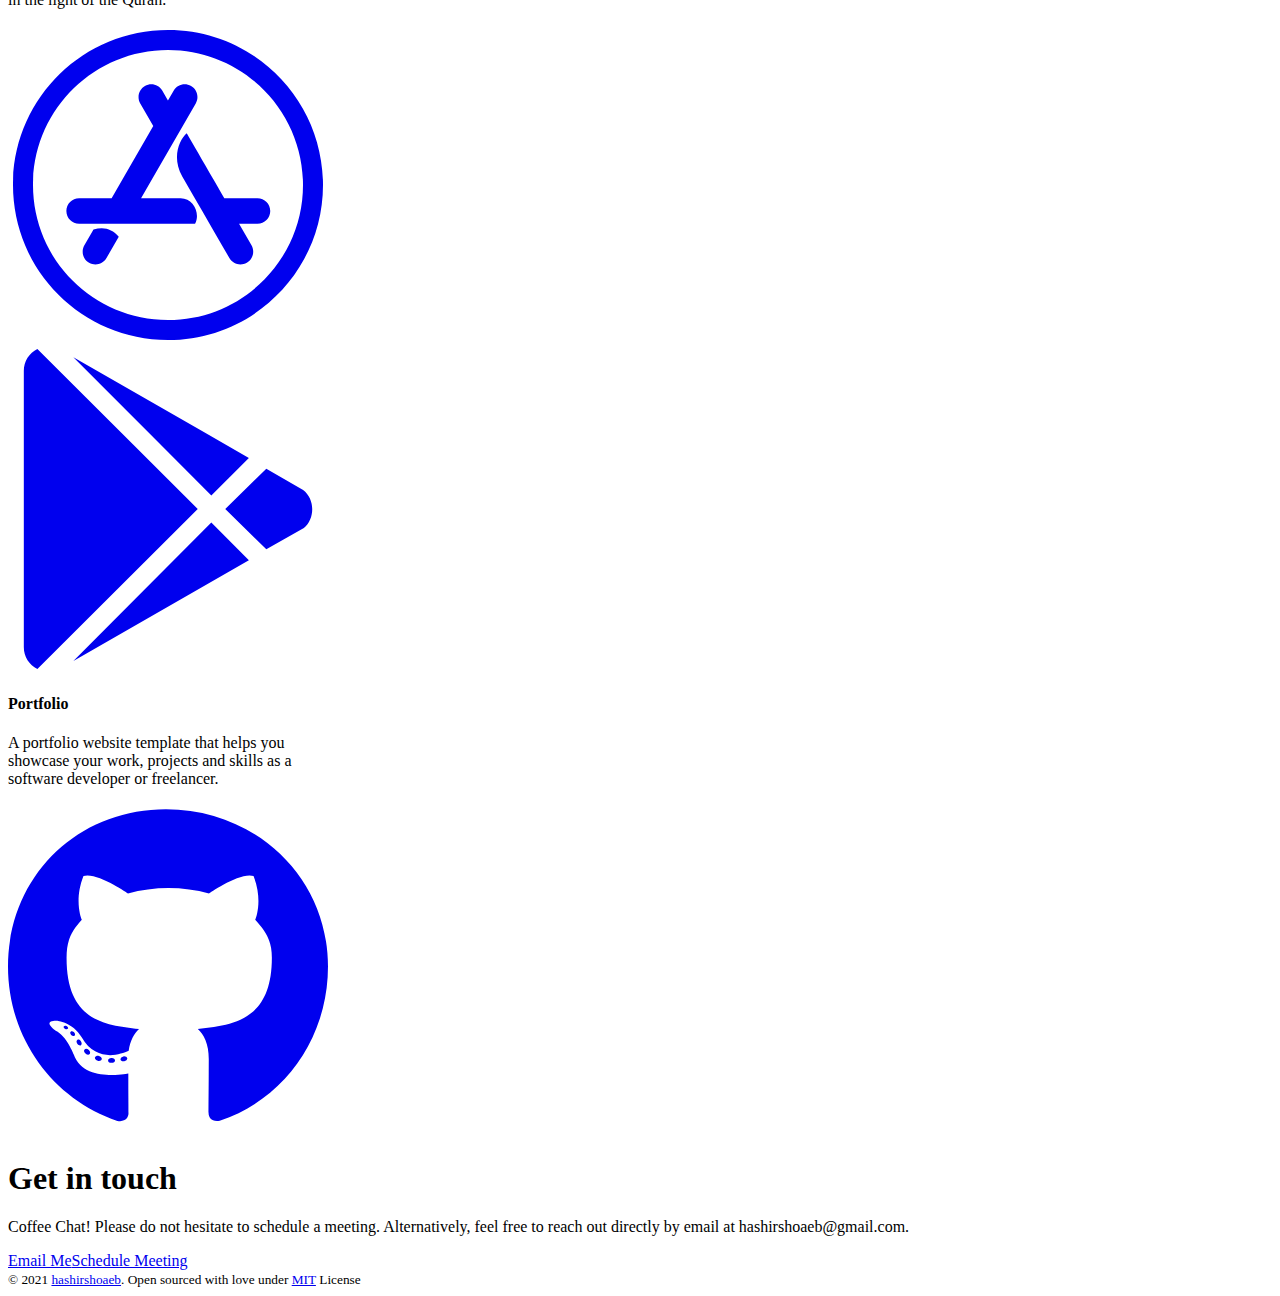
==== commit d78d42a0: "Updates" ====
--- a/index.html
+++ b/index.html
@@ -1 +1 @@
-<!DOCTYPE html><html><head><meta name="viewport" content="width=device-width"/><meta charSet="utf-8"/><title>Hashir Shoaib | Computer Engineer | Flutter | Reactjs developer</title><meta name="description" content="I create mobile apps and static websites. I graduated from National University of Sciences and Technology (NUST) in 2020 with a degree in Computer Engineering."/><meta property="og:title" content="Hashir Shoaib | Computer Engineer | Flutter | Reactjs developer"/><meta property="og:description" content="I create mobile apps and static websites. I graduated from National University of Sciences and Technology (NUST) in 2020 with a degree in Computer Engineering."/><meta property="og:image" content="/_next/static/image/config/profile.2a1a69c53f50df539b11694c17dc844e.png"/><meta property="og:type" content="website"/><meta name="next-head-count" content="8"/><link rel="preload" href="/_next/static/css/abfca190080845aa55d2.css" as="style"/><link rel="stylesheet" href="/_next/static/css/abfca190080845aa55d2.css" data-n-g=""/><noscript data-n-css=""></noscript><script defer="" nomodule="" src="/_next/static/chunks/polyfills-a54b4f32bdc1ef890ddd.js"></script><script src="/_next/static/chunks/webpack-61095c13c5984b221292.js" defer=""></script><script src="/_next/static/chunks/framework-0441fae7fd130f37dee1.js" defer=""></script><script src="/_next/static/chunks/main-0786f78015b8368a3815.js" defer=""></script><script src="/_next/static/chunks/pages/_app-69dde32d9e10ac7eea35.js" defer=""></script><script src="/_next/static/chunks/a9a7754c-b8eda8e0b4788d9ff5db.js" defer=""></script><script src="/_next/static/chunks/574-39892ae441e9f32acf01.js" defer=""></script><script src="/_next/static/chunks/625-5def67210d9c382855a8.js" defer=""></script><script src="/_next/static/chunks/pages/index-d184cdf2b94d41d784a9.js" defer=""></script><script src="/_next/static/RqgzrJa6eXyaondB70t8c/_buildManifest.js" defer=""></script><script src="/_next/static/RqgzrJa6eXyaondB70t8c/_ssgManifest.js" defer=""></script></head><body><div id="__next"><nav class="navbar navbar-expand-sm navbar-light bg-secondary"><div class="container"><a class="navbar-brand" href="/"><span class="">Hashir</span></a><button class="custom-toggler navbar-toggler" type="button" data-toggle="collapse" data-target="#navbarsExample09" aria-controls="navbarsExample09" aria-expanded="false" aria-label="Toggle navigation"><span class="navbar-toggler-icon"></span></button><div class="collapse navbar-collapse" id="navbarsExample09"><a class="nav-link" href="/#about">About</a><a class="nav-link" href="/#projects">Projects</a><a class="nav-link" href="/#contact">Contact</a></div></div></nav><div class="bg-secondary py-5 px-5"><div class="container"><div class=" row align-items-center"><div class="col-sm-6"><h1 class="text-primary fw-bold display-3">Hey, I&#x27;m Hashir</h1><p>I’m Computer Engineer. I create mobile apps and static websites.</p><div class="text-center"><a class="btn btn-primary my-1 mx-3" href="/#contact">Contact Me</a><a class="btn btn-outline-primary my-1 mx-3" href="https://docs.google.com/document/d/13_PWdhThMr6roxb-UFiJj4YAFOj8e_bv3Vx9UHQdyBQ/edit?usp=sharing">Resume</a></div></div><div class="col-sm-6 text-center"><img class="img-fluid my-3 card-image" width="250" height="250" src="/_next/static/image/config/profile.2a1a69c53f50df539b11694c17dc844e.png" alt="profile of hashirshoaeb"/></div></div></div></div><div id="about" class="bg-white py-5 px-5"><div class="container"><h1 class="text-primary fw-bold">Who I am</h1><div class="px-sm-5"><p>I graduated from National University of Sciences and Technology (NUST) in 2020 with a degree in Computer Engineering. I kick started my professional career as mobile application developer working remotely for a UK based startup — Lessgo.</p><p>The tech industry is ever-evolving and I love being able to grow with it, while continually solidifying the fundamentals. I opensource my code from a place of empathy - for future developers, teammates, users, and with accessibility in mind. I also love joining communities, helping and mentoring new developers, and supporting organizations to promote diversity in tech. I’m sharing my programming journey on instagram, helping people who are just getting into the space of programming.</p><p>When I’m not programming, I focus on my hobbies which are: diary writting, doodling, meeting people and growing my network.</p></div></div></div><div id="skills" class="bg-secondary py-5 px-5"><div class="container"><h1 class="text-primary fw-bold">What I do</h1><div class="d-flex flex-row flex-wrap justify-content-center"><div class="card py-3 px-3 mx-sm-4 my-4 card-work" style="width:20rem"><h4 class="text-primary">Mobile App Development</h4><p class="text-dark">I create pixel perfect iOS and Andriod apps. Using Flutter.</p><div class="text-end"></div></div><div class="card py-3 px-3 mx-sm-4 my-4 card-work" style="width:20rem"><h4 class="text-primary">Web Development</h4><p class="text-dark">I create responsive static websites. Using Reactjs.</p><div class="text-end"></div></div></div></div></div><div id="projects" class="bg-primary py-5 px-5"><div class="container"><h1 class="text-light fw-bold">Projects</h1><div class="d-flex flex-row flex-wrap justify-content-center"><div class="card py-3 px-3 mx-sm-4 my-4 card-work" style="width:20rem"><h4 class="text-primary">StarBook</h4><p class="text-dark">A digital diary and mood tracking app that helps you in keeping track of your mood and productivity throughout the month/year.</p><div class="text-end"><a target="_blank" rel="noreferrer" href="https://apps.apple.com/us/app/starbook-journal-ai-diary/id1552418289"><svg aria-hidden="true" focusable="false" data-prefix="fab" data-icon="app-store" class="svg-inline--fa fa-app-store fa-w-16 fa-2x icon-style mx-1" role="img" xmlns="http://www.w3.org/2000/svg" viewBox="0 0 512 512"><path fill="currentColor" d="M255.9 120.9l9.1-15.7c5.6-9.8 18.1-13.1 27.9-7.5 9.8 5.6 13.1 18.1 7.5 27.9l-87.5 151.5h63.3c20.5 0 32 24.1 23.1 40.8H113.8c-11.3 0-20.4-9.1-20.4-20.4 0-11.3 9.1-20.4 20.4-20.4h52l66.6-115.4-20.8-36.1c-5.6-9.8-2.3-22.2 7.5-27.9 9.8-5.6 22.2-2.3 27.9 7.5l8.9 15.7zm-78.7 218l-19.6 34c-5.6 9.8-18.1 13.1-27.9 7.5-9.8-5.6-13.1-18.1-7.5-27.9l14.6-25.2c16.4-5.1 29.8-1.2 40.4 11.6zm168.9-61.7h53.1c11.3 0 20.4 9.1 20.4 20.4 0 11.3-9.1 20.4-20.4 20.4h-29.5l19.9 34.5c5.6 9.8 2.3 22.2-7.5 27.9-9.8 5.6-22.2 2.3-27.9-7.5-33.5-58.1-58.7-101.6-75.4-130.6-17.1-29.5-4.9-59.1 7.2-69.1 13.4 23 33.4 57.7 60.1 104zM256 8C119 8 8 119 8 256s111 248 248 248 248-111 248-248S393 8 256 8zm216 248c0 118.7-96.1 216-216 216-118.7 0-216-96.1-216-216 0-118.7 96.1-216 216-216 118.7 0 216 96.1 216 216z"></path></svg></a><a target="_blank" rel="noreferrer" href="https://github.com/hashirshoaeb/star_book"><svg aria-hidden="true" focusable="false" data-prefix="fab" data-icon="github" class="svg-inline--fa fa-github fa-w-16 fa-2x icon-style mx-1" role="img" xmlns="http://www.w3.org/2000/svg" viewBox="0 0 496 512"><path fill="currentColor" d="M165.9 397.4c0 2-2.3 3.6-5.2 3.6-3.3.3-5.6-1.3-5.6-3.6 0-2 2.3-3.6 5.2-3.6 3-.3 5.6 1.3 5.6 3.6zm-31.1-4.5c-.7 2 1.3 4.3 4.3 4.9 2.6 1 5.6 0 6.2-2s-1.3-4.3-4.3-5.2c-2.6-.7-5.5.3-6.2 2.3zm44.2-1.7c-2.9.7-4.9 2.6-4.6 4.9.3 2 2.9 3.3 5.9 2.6 2.9-.7 4.9-2.6 4.6-4.6-.3-1.9-3-3.2-5.9-2.9zM244.8 8C106.1 8 0 113.3 0 252c0 110.9 69.8 205.8 169.5 239.2 12.8 2.3 17.3-5.6 17.3-12.1 0-6.2-.3-40.4-.3-61.4 0 0-70 15-84.7-29.8 0 0-11.4-29.1-27.8-36.6 0 0-22.9-15.7 1.6-15.4 0 0 24.9 2 38.6 25.8 21.9 38.6 58.6 27.5 72.9 20.9 2.3-16 8.8-27.1 16-33.7-55.9-6.2-112.3-14.3-112.3-110.5 0-27.5 7.6-41.3 23.6-58.9-2.6-6.5-11.1-33.3 2.6-67.9 20.9-6.5 69 27 69 27 20-5.6 41.5-8.5 62.8-8.5s42.8 2.9 62.8 8.5c0 0 48.1-33.6 69-27 13.7 34.7 5.2 61.4 2.6 67.9 16 17.7 25.8 31.5 25.8 58.9 0 96.5-58.9 104.2-114.8 110.5 9.2 7.9 17 22.9 17 46.4 0 33.7-.3 75.4-.3 83.6 0 6.5 4.6 14.4 17.3 12.1C428.2 457.8 496 362.9 496 252 496 113.3 383.5 8 244.8 8zM97.2 352.9c-1.3 1-1 3.3.7 5.2 1.6 1.6 3.9 2.3 5.2 1 1.3-1 1-3.3-.7-5.2-1.6-1.6-3.9-2.3-5.2-1zm-10.8-8.1c-.7 1.3.3 2.9 2.3 3.9 1.6 1 3.6.7 4.3-.7.7-1.3-.3-2.9-2.3-3.9-2-.6-3.6-.3-4.3.7zm32.4 35.6c-1.6 1.3-1 4.3 1.3 6.2 2.3 2.3 5.2 2.6 6.5 1 1.3-1.3.7-4.3-1.3-6.2-2.2-2.3-5.2-2.6-6.5-1zm-11.4-14.7c-1.6 1-1.6 3.6 0 5.9 1.6 2.3 4.3 3.3 5.6 2.3 1.6-1.3 1.6-3.9 0-6.2-1.4-2.3-4-3.3-5.6-2z"></path></svg></a></div></div><div class="card py-3 px-3 mx-sm-4 my-4 card-work" style="width:20rem"><h4 class="text-primary">QuranTalk</h4><p class="text-dark">An emotional well being and mental health app. The app helps people to navigate their emotions in the light of the Quran.</p><div class="text-end"><a target="_blank" rel="noreferrer" href="https://apps.apple.com/us/app/qurantalk/id1563425149"><svg aria-hidden="true" focusable="false" data-prefix="fab" data-icon="app-store" class="svg-inline--fa fa-app-store fa-w-16 fa-2x icon-style mx-1" role="img" xmlns="http://www.w3.org/2000/svg" viewBox="0 0 512 512"><path fill="currentColor" d="M255.9 120.9l9.1-15.7c5.6-9.8 18.1-13.1 27.9-7.5 9.8 5.6 13.1 18.1 7.5 27.9l-87.5 151.5h63.3c20.5 0 32 24.1 23.1 40.8H113.8c-11.3 0-20.4-9.1-20.4-20.4 0-11.3 9.1-20.4 20.4-20.4h52l66.6-115.4-20.8-36.1c-5.6-9.8-2.3-22.2 7.5-27.9 9.8-5.6 22.2-2.3 27.9 7.5l8.9 15.7zm-78.7 218l-19.6 34c-5.6 9.8-18.1 13.1-27.9 7.5-9.8-5.6-13.1-18.1-7.5-27.9l14.6-25.2c16.4-5.1 29.8-1.2 40.4 11.6zm168.9-61.7h53.1c11.3 0 20.4 9.1 20.4 20.4 0 11.3-9.1 20.4-20.4 20.4h-29.5l19.9 34.5c5.6 9.8 2.3 22.2-7.5 27.9-9.8 5.6-22.2 2.3-27.9-7.5-33.5-58.1-58.7-101.6-75.4-130.6-17.1-29.5-4.9-59.1 7.2-69.1 13.4 23 33.4 57.7 60.1 104zM256 8C119 8 8 119 8 256s111 248 248 248 248-111 248-248S393 8 256 8zm216 248c0 118.7-96.1 216-216 216-118.7 0-216-96.1-216-216 0-118.7 96.1-216 216-216 118.7 0 216 96.1 216 216z"></path></svg></a><a target="_blank" rel="noreferrer" href="https://play.google.com/store/apps/details?id=com.ayahemotion.quran_talk"><svg aria-hidden="true" focusable="false" data-prefix="fab" data-icon="google-play" class="svg-inline--fa fa-google-play fa-w-16 fa-2x icon-style mx-1" role="img" xmlns="http://www.w3.org/2000/svg" viewBox="0 0 512 512"><path fill="currentColor" d="M325.3 234.3L104.6 13l280.8 161.2-60.1 60.1zM47 0C34 6.8 25.3 19.2 25.3 35.3v441.3c0 16.1 8.7 28.5 21.7 35.3l256.6-256L47 0zm425.2 225.6l-58.9-34.1-65.7 64.5 65.7 64.5 60.1-34.1c18-14.3 18-46.5-1.2-60.8zM104.6 499l280.8-161.2-60.1-60.1L104.6 499z"></path></svg></a></div></div><div class="card py-3 px-3 mx-sm-4 my-4 card-work" style="width:20rem"><h4 class="text-primary">Portfolio</h4><p class="text-dark">A portfolio website template that helps you showcase your work, projects and skills as a software developer or freelancer.</p><div class="text-end"><a target="_blank" rel="noreferrer" href="https://github.com/hashirshoaeb/portfolio"><svg aria-hidden="true" focusable="false" data-prefix="fab" data-icon="github" class="svg-inline--fa fa-github fa-w-16 fa-2x icon-style mx-1" role="img" xmlns="http://www.w3.org/2000/svg" viewBox="0 0 496 512"><path fill="currentColor" d="M165.9 397.4c0 2-2.3 3.6-5.2 3.6-3.3.3-5.6-1.3-5.6-3.6 0-2 2.3-3.6 5.2-3.6 3-.3 5.6 1.3 5.6 3.6zm-31.1-4.5c-.7 2 1.3 4.3 4.3 4.9 2.6 1 5.6 0 6.2-2s-1.3-4.3-4.3-5.2c-2.6-.7-5.5.3-6.2 2.3zm44.2-1.7c-2.9.7-4.9 2.6-4.6 4.9.3 2 2.9 3.3 5.9 2.6 2.9-.7 4.9-2.6 4.6-4.6-.3-1.9-3-3.2-5.9-2.9zM244.8 8C106.1 8 0 113.3 0 252c0 110.9 69.8 205.8 169.5 239.2 12.8 2.3 17.3-5.6 17.3-12.1 0-6.2-.3-40.4-.3-61.4 0 0-70 15-84.7-29.8 0 0-11.4-29.1-27.8-36.6 0 0-22.9-15.7 1.6-15.4 0 0 24.9 2 38.6 25.8 21.9 38.6 58.6 27.5 72.9 20.9 2.3-16 8.8-27.1 16-33.7-55.9-6.2-112.3-14.3-112.3-110.5 0-27.5 7.6-41.3 23.6-58.9-2.6-6.5-11.1-33.3 2.6-67.9 20.9-6.5 69 27 69 27 20-5.6 41.5-8.5 62.8-8.5s42.8 2.9 62.8 8.5c0 0 48.1-33.6 69-27 13.7 34.7 5.2 61.4 2.6 67.9 16 17.7 25.8 31.5 25.8 58.9 0 96.5-58.9 104.2-114.8 110.5 9.2 7.9 17 22.9 17 46.4 0 33.7-.3 75.4-.3 83.6 0 6.5 4.6 14.4 17.3 12.1C428.2 457.8 496 362.9 496 252 496 113.3 383.5 8 244.8 8zM97.2 352.9c-1.3 1-1 3.3.7 5.2 1.6 1.6 3.9 2.3 5.2 1 1.3-1 1-3.3-.7-5.2-1.6-1.6-3.9-2.3-5.2-1zm-10.8-8.1c-.7 1.3.3 2.9 2.3 3.9 1.6 1 3.6.7 4.3-.7.7-1.3-.3-2.9-2.3-3.9-2-.6-3.6-.3-4.3.7zm32.4 35.6c-1.6 1.3-1 4.3 1.3 6.2 2.3 2.3 5.2 2.6 6.5 1 1.3-1.3.7-4.3-1.3-6.2-2.2-2.3-5.2-2.6-6.5-1zm-11.4-14.7c-1.6 1-1.6 3.6 0 5.9 1.6 2.3 4.3 3.3 5.6 2.3 1.6-1.3 1.6-3.9 0-6.2-1.4-2.3-4-3.3-5.6-2z"></path></svg></a></div></div></div></div></div><div id="contact" class="bg-white py-5 px-5"><div class="container"><h1 class="text-primary fw-bold">Get in touch</h1><div class="px-sm-5"><p>Coffee Chat! Please do not hesitate to schedule a meeting. Alternatively, feel free to reach out directly by email at hashirshoaeb@gmail.com.</p><div class=""><a class="btn btn-primary my-1 mx-3" href="/#contact">Email Me</a><a class="btn btn-outline-primary my-1 mx-3" href="">Schedule Meeting</a></div></div></div></div><footer class="bg-secondary text-center py-2 px-5"><div class="container text-muted"><small>© 2021 <!-- --> <a href="https://github.com/hashirshoaeb">hashirshoaeb</a>. Open sourced with love under <!-- --> <a href="https://github.com/hashirshoaeb/portfolio/blob/main/LICENSE">MIT</a> <!-- --> License</small></div></footer></div><script id="__NEXT_DATA__" type="application/json">{"props":{"pageProps":{}},"page":"/","query":{},"buildId":"RqgzrJa6eXyaondB70t8c","runtimeConfig":{"basePath":""},"nextExport":true,"autoExport":true,"isFallback":false,"scriptLoader":[]}</script></body></html>+<!DOCTYPE html><html><head><meta charSet="utf-8"/><meta name="viewport" content="width=device-width"/><title>Hashir Shoaib | Computer Engineer | Flutter | Reactjs developer</title><meta name="description" content="I create mobile apps and static websites. I graduated from National University of Sciences and Technology (NUST) in 2020 with a degree in Computer Engineering."/><meta property="og:title" content="Hashir Shoaib | Computer Engineer | Flutter | Reactjs developer"/><meta property="og:description" content="I create mobile apps and static websites. I graduated from National University of Sciences and Technology (NUST) in 2020 with a degree in Computer Engineering."/><meta property="og:image" content="/_next/static/media/profile.b7157bc6.png"/><meta property="og:type" content="website"/><meta name="next-head-count" content="8"/><link rel="preload" href="/_next/static/css/673ebc16d01c8136.css" as="style"/><link rel="stylesheet" href="/_next/static/css/673ebc16d01c8136.css" data-n-g=""/><noscript data-n-css=""></noscript><script defer="" nomodule="" src="/_next/static/chunks/polyfills-c67a75d1b6f99dc8.js"></script><script src="/_next/static/chunks/webpack-69bfa6990bb9e155.js" defer=""></script><script src="/_next/static/chunks/framework-7dc8a65f4a0cda33.js" defer=""></script><script src="/_next/static/chunks/main-84ef8f6faac559d3.js" defer=""></script><script src="/_next/static/chunks/pages/_app-29bc13de28cf3fe8.js" defer=""></script><script src="/_next/static/chunks/2cca2479-049829e7895d8a4a.js" defer=""></script><script src="/_next/static/chunks/574-2538001f65255a58.js" defer=""></script><script src="/_next/static/chunks/603-ee7dd379760e349b.js" defer=""></script><script src="/_next/static/chunks/pages/index-e894c9d2b043db93.js" defer=""></script><script src="/_next/static/QF1ajUHF3WJFcClA3rcO6/_buildManifest.js" defer=""></script><script src="/_next/static/QF1ajUHF3WJFcClA3rcO6/_ssgManifest.js" defer=""></script></head><body><div id="__next"><nav class="navbar navbar-expand-sm navbar-light bg-secondary"><div class="container"><a class="navbar-brand" href="/"><span class="">Hashir</span></a><button class="custom-toggler navbar-toggler" type="button" data-toggle="collapse" data-target="#navbarsExample09" aria-controls="navbarsExample09" aria-expanded="false" aria-label="Toggle navigation"><span class="navbar-toggler-icon"></span></button><div class="collapse navbar-collapse" id="navbarsExample09"><div class="navbar-nav"><a class="nav-link" href="/#about">About</a><a class="nav-link" href="/#projects">Projects</a><a class="nav-link" href="/#contact">Contact</a><a class="nav-link" href="/links">Links</a></div></div></div></nav><div class="bg-secondary py-5 px-5"><div class="container"><div class=" row align-items-center"><div class="col-sm-6"><h1 class="text-primary fw-bold display-3">Hey, I&#x27;m Hashir</h1><p>A Computer Engineer creating mobile apps and static websites.</p><div class="text-center"><a class="btn btn-primary my-1 mx-3" href="/#contact">Contact Me</a><a target="_blank" rel="noreferrer" class="btn btn-outline-primary my-1 mx-3" href="https://docs.google.com/document/d/13_PWdhThMr6roxb-UFiJj4YAFOj8e_bv3Vx9UHQdyBQ/edit?usp=sharing">Resume</a></div></div><div class="col-sm-6 text-center"><img class="img-fluid my-3 card-image" width="250" height="250" src="/_next/static/media/profile.b7157bc6.png" alt="profile of hashirshoaeb"/></div></div></div></div><div id="about" class="bg-white py-5 px-5"><div class="container"><h1 class="text-primary fw-bold">Who I am</h1><div class="px-sm-5"><p>I graduated from National University of Sciences and Technology (NUST) in 2020 with a degree in Computer Engineering. I kick started my professional career as a mobile application developer working remotely for a UK based startup — Lessgo.</p><p>The tech industry is ever-evolving and I love being able to grow with it, while continually solidifying the fundamentals. I opensource my code from a place of empathy - for future developers, teammates, users, and with accessibility in mind. I also love joining communities, helping and mentoring new developers, and supporting organizations to promote diversity in tech. I’m sharing my programming journey on instagram, helping people who are just getting into the space of programming.</p><p>When I’m not programming, I focus on my hobbies which are: diary writing, doodling, meeting people and growing my network.</p></div></div></div><div id="skills" class="bg-secondary py-5 px-5"><div class="container"><h1 class="text-primary fw-bold">What I do</h1><div class="d-flex flex-row flex-wrap justify-content-center"><div class="card py-3 px-3 mx-sm-4 my-4 card-work" style="width:20rem"><h4 class="text-primary">Mobile App Development</h4><p class="text-dark">I create pixel perfect iOS and Andriod apps using Flutter.</p><div class="text-end"></div></div><div class="card py-3 px-3 mx-sm-4 my-4 card-work" style="width:20rem"><h4 class="text-primary">Web Development</h4><p class="text-dark">I create responsive static websites using Reactjs.</p><div class="text-end"></div></div></div></div></div><div id="projects" class="bg-primary py-5 px-5"><div class="container"><h1 class="text-light fw-bold">Projects</h1><div class="d-flex flex-row flex-wrap justify-content-center"><div class="card py-3 px-3 mx-sm-4 my-4 card-work" style="width:20rem"><h4 class="text-primary">StarBook</h4><p class="text-dark">A digital diary and mood tracking app that helps you in keeping track of your mood and productivity throughout the month/year.</p><div class="text-end"><a target="_blank" rel="noreferrer" href="https://apps.apple.com/us/app/starbook-journal-ai-diary/id1552418289"><svg aria-hidden="true" focusable="false" data-prefix="fab" data-icon="app-store" class="svg-inline--fa fa-app-store fa-2x icon-style mx-1" role="img" xmlns="http://www.w3.org/2000/svg" viewBox="0 0 512 512"><path fill="currentColor" d="M255.9 120.9l9.1-15.7c5.6-9.8 18.1-13.1 27.9-7.5 9.8 5.6 13.1 18.1 7.5 27.9l-87.5 151.5h63.3c20.5 0 32 24.1 23.1 40.8H113.8c-11.3 0-20.4-9.1-20.4-20.4 0-11.3 9.1-20.4 20.4-20.4h52l66.6-115.4-20.8-36.1c-5.6-9.8-2.3-22.2 7.5-27.9 9.8-5.6 22.2-2.3 27.9 7.5l8.9 15.7zm-78.7 218l-19.6 34c-5.6 9.8-18.1 13.1-27.9 7.5-9.8-5.6-13.1-18.1-7.5-27.9l14.6-25.2c16.4-5.1 29.8-1.2 40.4 11.6zm168.9-61.7h53.1c11.3 0 20.4 9.1 20.4 20.4 0 11.3-9.1 20.4-20.4 20.4h-29.5l19.9 34.5c5.6 9.8 2.3 22.2-7.5 27.9-9.8 5.6-22.2 2.3-27.9-7.5-33.5-58.1-58.7-101.6-75.4-130.6-17.1-29.5-4.9-59.1 7.2-69.1 13.4 23 33.4 57.7 60.1 104zM256 8C119 8 8 119 8 256s111 248 248 248 248-111 248-248S393 8 256 8zm216 248c0 118.7-96.1 216-216 216-118.7 0-216-96.1-216-216 0-118.7 96.1-216 216-216 118.7 0 216 96.1 216 216z"></path></svg></a><a target="_blank" rel="noreferrer" href="https://github.com/hashirshoaeb/star_book"><svg aria-hidden="true" focusable="false" data-prefix="fab" data-icon="github" class="svg-inline--fa fa-github fa-2x icon-style mx-1" role="img" xmlns="http://www.w3.org/2000/svg" viewBox="0 0 496 512"><path fill="currentColor" d="M165.9 397.4c0 2-2.3 3.6-5.2 3.6-3.3.3-5.6-1.3-5.6-3.6 0-2 2.3-3.6 5.2-3.6 3-.3 5.6 1.3 5.6 3.6zm-31.1-4.5c-.7 2 1.3 4.3 4.3 4.9 2.6 1 5.6 0 6.2-2s-1.3-4.3-4.3-5.2c-2.6-.7-5.5.3-6.2 2.3zm44.2-1.7c-2.9.7-4.9 2.6-4.6 4.9.3 2 2.9 3.3 5.9 2.6 2.9-.7 4.9-2.6 4.6-4.6-.3-1.9-3-3.2-5.9-2.9zM244.8 8C106.1 8 0 113.3 0 252c0 110.9 69.8 205.8 169.5 239.2 12.8 2.3 17.3-5.6 17.3-12.1 0-6.2-.3-40.4-.3-61.4 0 0-70 15-84.7-29.8 0 0-11.4-29.1-27.8-36.6 0 0-22.9-15.7 1.6-15.4 0 0 24.9 2 38.6 25.8 21.9 38.6 58.6 27.5 72.9 20.9 2.3-16 8.8-27.1 16-33.7-55.9-6.2-112.3-14.3-112.3-110.5 0-27.5 7.6-41.3 23.6-58.9-2.6-6.5-11.1-33.3 2.6-67.9 20.9-6.5 69 27 69 27 20-5.6 41.5-8.5 62.8-8.5s42.8 2.9 62.8 8.5c0 0 48.1-33.6 69-27 13.7 34.7 5.2 61.4 2.6 67.9 16 17.7 25.8 31.5 25.8 58.9 0 96.5-58.9 104.2-114.8 110.5 9.2 7.9 17 22.9 17 46.4 0 33.7-.3 75.4-.3 83.6 0 6.5 4.6 14.4 17.3 12.1C428.2 457.8 496 362.9 496 252 496 113.3 383.5 8 244.8 8zM97.2 352.9c-1.3 1-1 3.3.7 5.2 1.6 1.6 3.9 2.3 5.2 1 1.3-1 1-3.3-.7-5.2-1.6-1.6-3.9-2.3-5.2-1zm-10.8-8.1c-.7 1.3.3 2.9 2.3 3.9 1.6 1 3.6.7 4.3-.7.7-1.3-.3-2.9-2.3-3.9-2-.6-3.6-.3-4.3.7zm32.4 35.6c-1.6 1.3-1 4.3 1.3 6.2 2.3 2.3 5.2 2.6 6.5 1 1.3-1.3.7-4.3-1.3-6.2-2.2-2.3-5.2-2.6-6.5-1zm-11.4-14.7c-1.6 1-1.6 3.6 0 5.9 1.6 2.3 4.3 3.3 5.6 2.3 1.6-1.3 1.6-3.9 0-6.2-1.4-2.3-4-3.3-5.6-2z"></path></svg></a></div></div><div class="card py-3 px-3 mx-sm-4 my-4 card-work" style="width:20rem"><h4 class="text-primary">QuranTalk</h4><p class="text-dark">An emotional well being and mental health app. The app helps people to navigate their emotions in the light of the Quran.</p><div class="text-end"><a target="_blank" rel="noreferrer" href="https://apps.apple.com/us/app/qurantalk/id1563425149"><svg aria-hidden="true" focusable="false" data-prefix="fab" data-icon="app-store" class="svg-inline--fa fa-app-store fa-2x icon-style mx-1" role="img" xmlns="http://www.w3.org/2000/svg" viewBox="0 0 512 512"><path fill="currentColor" d="M255.9 120.9l9.1-15.7c5.6-9.8 18.1-13.1 27.9-7.5 9.8 5.6 13.1 18.1 7.5 27.9l-87.5 151.5h63.3c20.5 0 32 24.1 23.1 40.8H113.8c-11.3 0-20.4-9.1-20.4-20.4 0-11.3 9.1-20.4 20.4-20.4h52l66.6-115.4-20.8-36.1c-5.6-9.8-2.3-22.2 7.5-27.9 9.8-5.6 22.2-2.3 27.9 7.5l8.9 15.7zm-78.7 218l-19.6 34c-5.6 9.8-18.1 13.1-27.9 7.5-9.8-5.6-13.1-18.1-7.5-27.9l14.6-25.2c16.4-5.1 29.8-1.2 40.4 11.6zm168.9-61.7h53.1c11.3 0 20.4 9.1 20.4 20.4 0 11.3-9.1 20.4-20.4 20.4h-29.5l19.9 34.5c5.6 9.8 2.3 22.2-7.5 27.9-9.8 5.6-22.2 2.3-27.9-7.5-33.5-58.1-58.7-101.6-75.4-130.6-17.1-29.5-4.9-59.1 7.2-69.1 13.4 23 33.4 57.7 60.1 104zM256 8C119 8 8 119 8 256s111 248 248 248 248-111 248-248S393 8 256 8zm216 248c0 118.7-96.1 216-216 216-118.7 0-216-96.1-216-216 0-118.7 96.1-216 216-216 118.7 0 216 96.1 216 216z"></path></svg></a><a target="_blank" rel="noreferrer" href="https://play.google.com/store/apps/details?id=com.ayahemotion.quran_talk"><svg aria-hidden="true" focusable="false" data-prefix="fab" data-icon="google-play" class="svg-inline--fa fa-google-play fa-2x icon-style mx-1" role="img" xmlns="http://www.w3.org/2000/svg" viewBox="0 0 512 512"><path fill="currentColor" d="M325.3 234.3L104.6 13l280.8 161.2-60.1 60.1zM47 0C34 6.8 25.3 19.2 25.3 35.3v441.3c0 16.1 8.7 28.5 21.7 35.3l256.6-256L47 0zm425.2 225.6l-58.9-34.1-65.7 64.5 65.7 64.5 60.1-34.1c18-14.3 18-46.5-1.2-60.8zM104.6 499l280.8-161.2-60.1-60.1L104.6 499z"></path></svg></a></div></div><div class="card py-3 px-3 mx-sm-4 my-4 card-work" style="width:20rem"><h4 class="text-primary">Portfolio</h4><p class="text-dark">A portfolio website template that helps you showcase your work, projects and skills as a software developer or freelancer.</p><div class="text-end"><a target="_blank" rel="noreferrer" href="https://github.com/hashirshoaeb/portfolio"><svg aria-hidden="true" focusable="false" data-prefix="fab" data-icon="github" class="svg-inline--fa fa-github fa-2x icon-style mx-1" role="img" xmlns="http://www.w3.org/2000/svg" viewBox="0 0 496 512"><path fill="currentColor" d="M165.9 397.4c0 2-2.3 3.6-5.2 3.6-3.3.3-5.6-1.3-5.6-3.6 0-2 2.3-3.6 5.2-3.6 3-.3 5.6 1.3 5.6 3.6zm-31.1-4.5c-.7 2 1.3 4.3 4.3 4.9 2.6 1 5.6 0 6.2-2s-1.3-4.3-4.3-5.2c-2.6-.7-5.5.3-6.2 2.3zm44.2-1.7c-2.9.7-4.9 2.6-4.6 4.9.3 2 2.9 3.3 5.9 2.6 2.9-.7 4.9-2.6 4.6-4.6-.3-1.9-3-3.2-5.9-2.9zM244.8 8C106.1 8 0 113.3 0 252c0 110.9 69.8 205.8 169.5 239.2 12.8 2.3 17.3-5.6 17.3-12.1 0-6.2-.3-40.4-.3-61.4 0 0-70 15-84.7-29.8 0 0-11.4-29.1-27.8-36.6 0 0-22.9-15.7 1.6-15.4 0 0 24.9 2 38.6 25.8 21.9 38.6 58.6 27.5 72.9 20.9 2.3-16 8.8-27.1 16-33.7-55.9-6.2-112.3-14.3-112.3-110.5 0-27.5 7.6-41.3 23.6-58.9-2.6-6.5-11.1-33.3 2.6-67.9 20.9-6.5 69 27 69 27 20-5.6 41.5-8.5 62.8-8.5s42.8 2.9 62.8 8.5c0 0 48.1-33.6 69-27 13.7 34.7 5.2 61.4 2.6 67.9 16 17.7 25.8 31.5 25.8 58.9 0 96.5-58.9 104.2-114.8 110.5 9.2 7.9 17 22.9 17 46.4 0 33.7-.3 75.4-.3 83.6 0 6.5 4.6 14.4 17.3 12.1C428.2 457.8 496 362.9 496 252 496 113.3 383.5 8 244.8 8zM97.2 352.9c-1.3 1-1 3.3.7 5.2 1.6 1.6 3.9 2.3 5.2 1 1.3-1 1-3.3-.7-5.2-1.6-1.6-3.9-2.3-5.2-1zm-10.8-8.1c-.7 1.3.3 2.9 2.3 3.9 1.6 1 3.6.7 4.3-.7.7-1.3-.3-2.9-2.3-3.9-2-.6-3.6-.3-4.3.7zm32.4 35.6c-1.6 1.3-1 4.3 1.3 6.2 2.3 2.3 5.2 2.6 6.5 1 1.3-1.3.7-4.3-1.3-6.2-2.2-2.3-5.2-2.6-6.5-1zm-11.4-14.7c-1.6 1-1.6 3.6 0 5.9 1.6 2.3 4.3 3.3 5.6 2.3 1.6-1.3 1.6-3.9 0-6.2-1.4-2.3-4-3.3-5.6-2z"></path></svg></a></div></div></div></div></div><div id="contact" class="bg-white py-5 px-5"><div class="container"><h1 class="text-primary fw-bold">Get in touch</h1><div class="px-sm-5"><p>Coffee Chat! Please do not hesitate to schedule a meeting. Alternatively, feel free to reach out directly by email at hashirshoaeb@gmail.com.</p><div class=""><a class="btn btn-primary my-1 mx-3" href="mailto:hashirshoaeb@gmail.com">Email Me</a><a class="btn btn-outline-primary my-1 mx-3" href="https://topmate.io/hashirshoaeb">Schedule Meeting</a></div></div></div></div><footer class="bg-secondary text-center py-2 px-5"><div class="container text-muted"><small>© 2021 <!-- --> <a href="https://github.com/hashirshoaeb">hashirshoaeb</a>. Open sourced with love under <!-- --> <a href="https://github.com/hashirshoaeb/portfolio/blob/main/LICENSE">MIT</a> <!-- --> License</small></div></footer></div><script id="__NEXT_DATA__" type="application/json">{"props":{"pageProps":{}},"page":"/","query":{},"buildId":"QF1ajUHF3WJFcClA3rcO6","nextExport":true,"autoExport":true,"isFallback":false,"scriptLoader":[]}</script></body></html>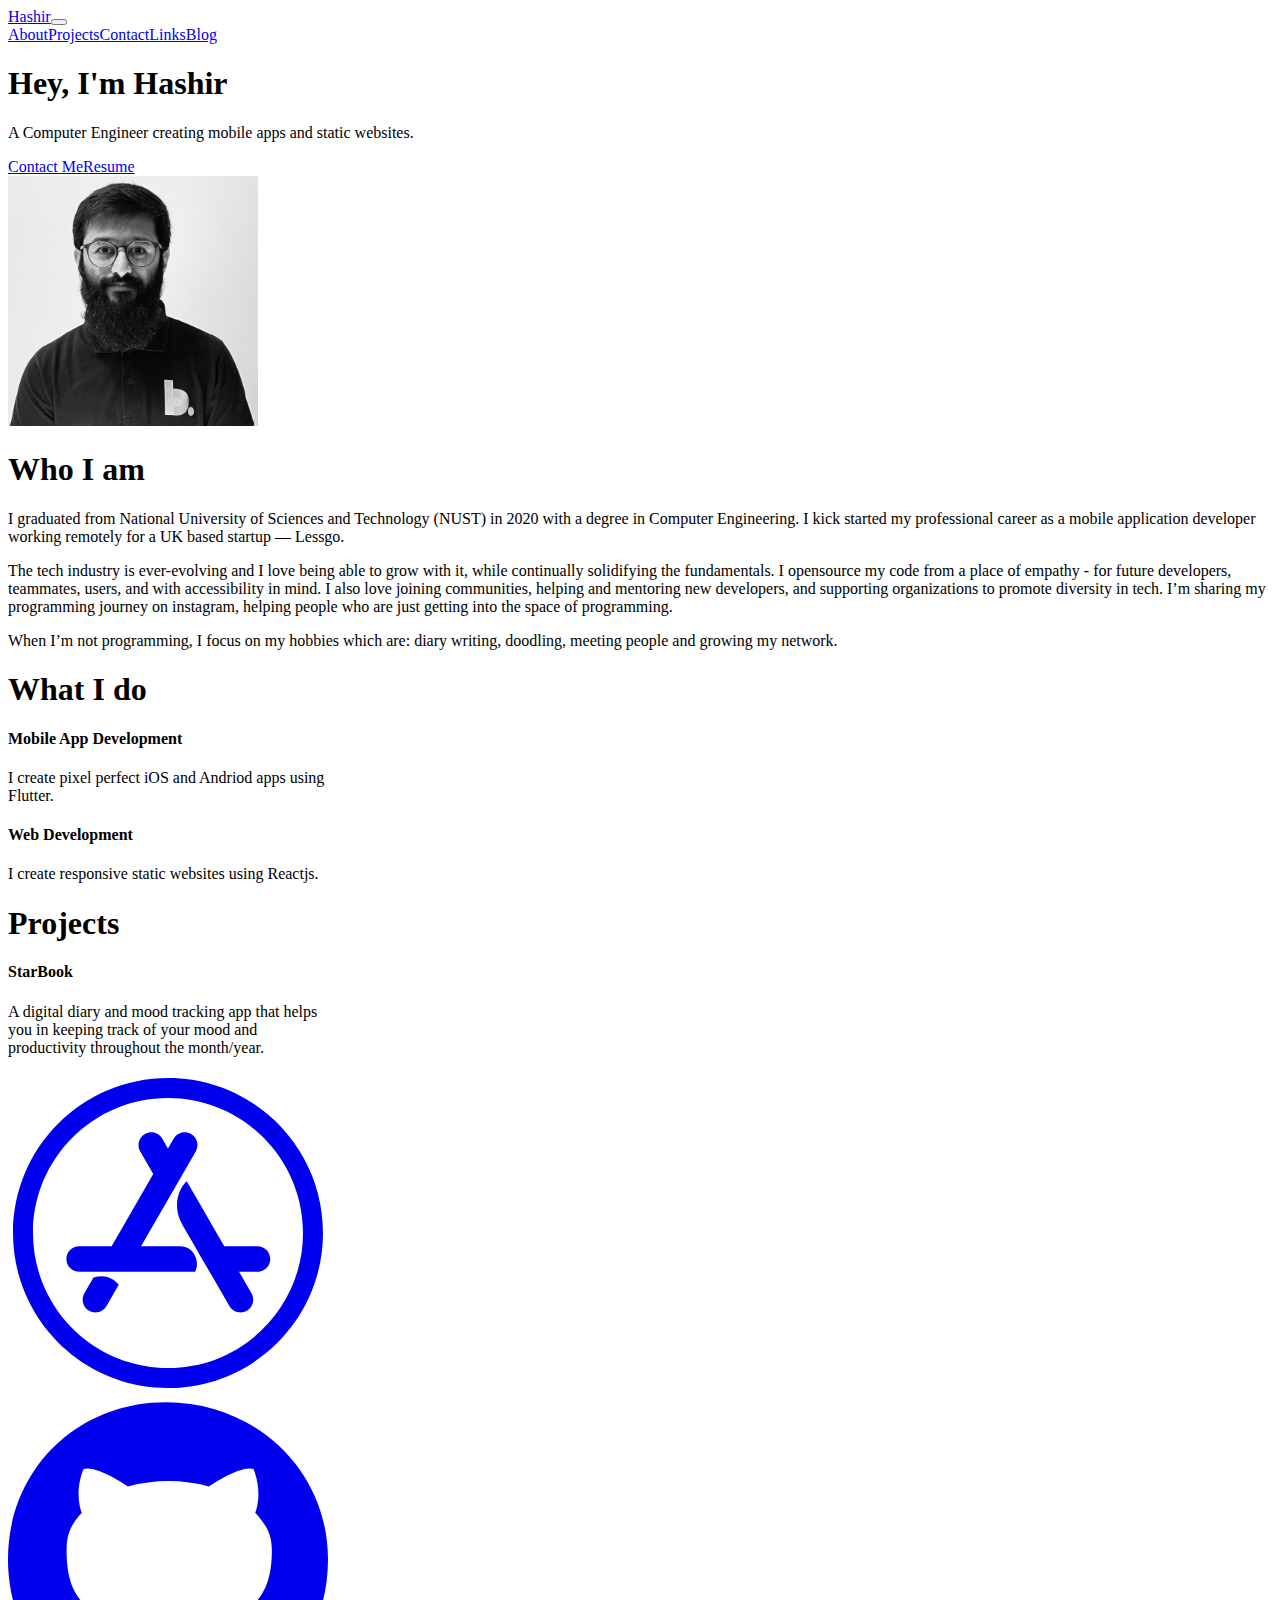
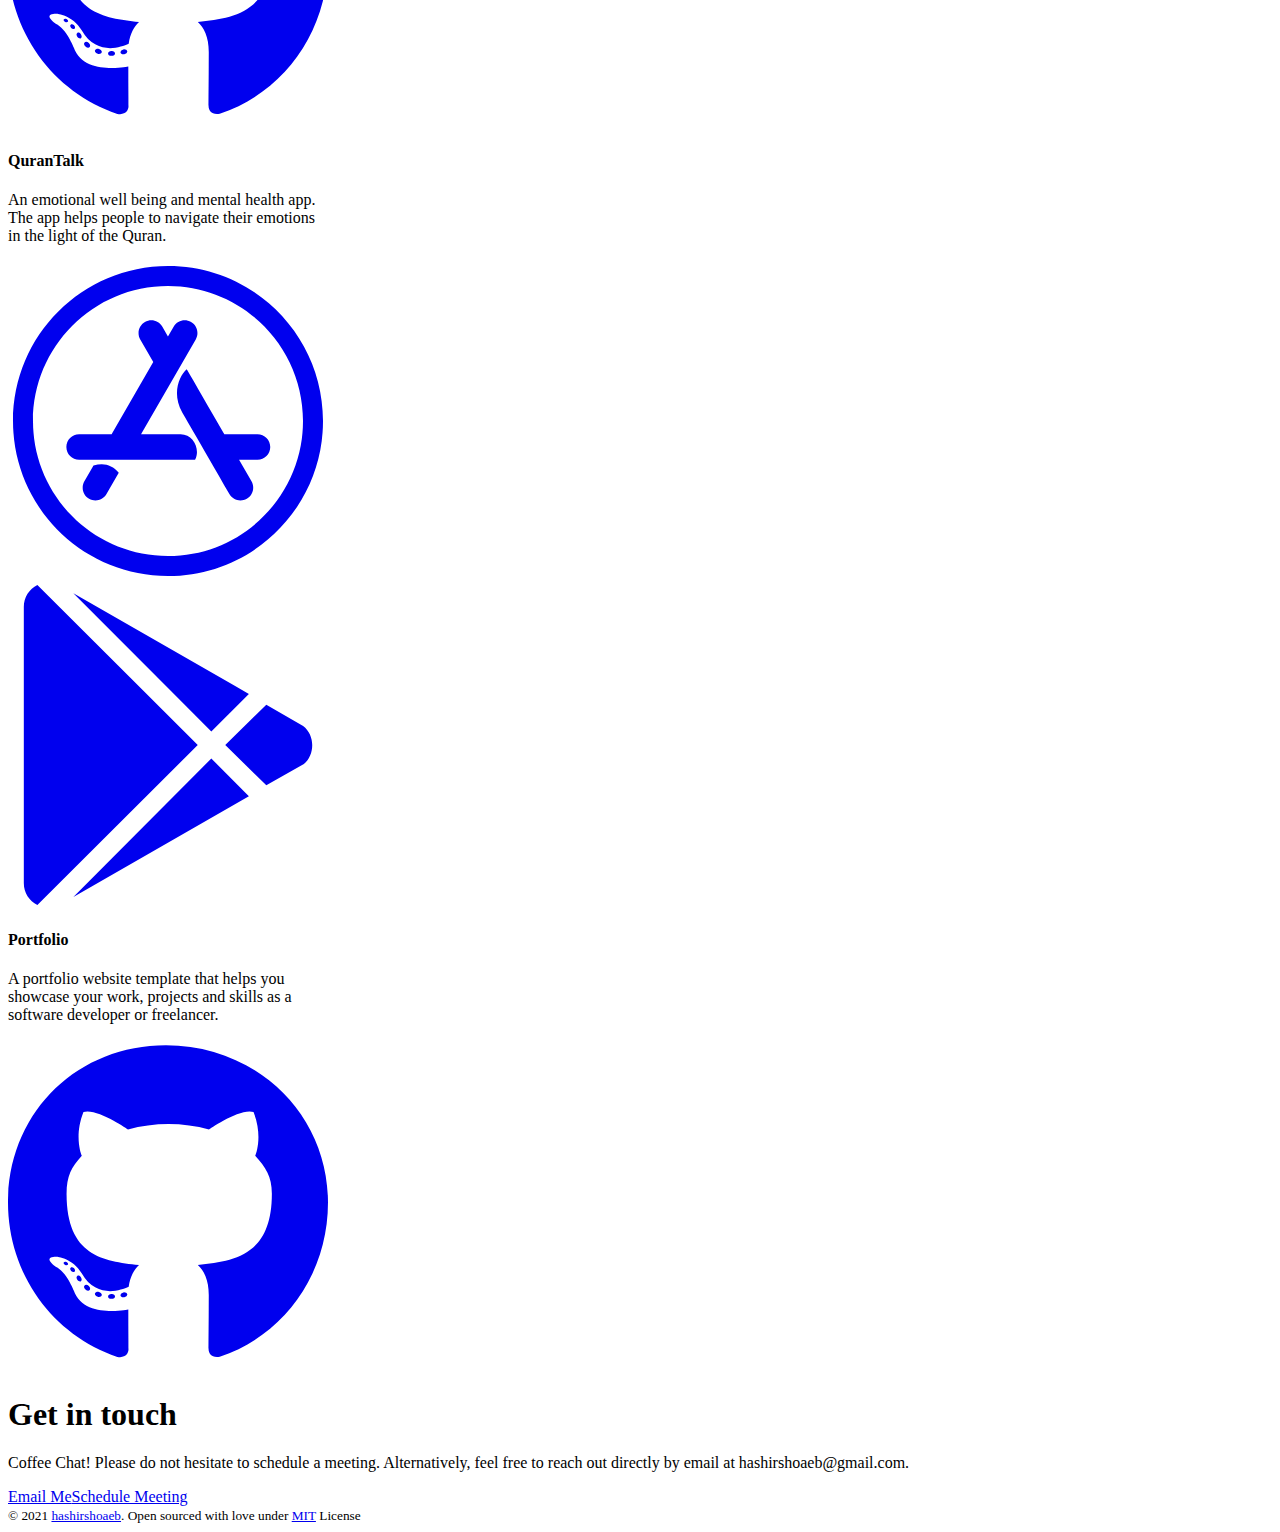
==== commit c457adbd: "Updates" ====
--- a/index.html
+++ b/index.html
@@ -1 +1 @@
-<!DOCTYPE html><html><head><meta charSet="utf-8"/><meta name="viewport" content="width=device-width"/><title>Hashir Shoaib | Computer Engineer | Flutter | Reactjs developer</title><meta name="description" content="I create mobile apps and static websites. I graduated from National University of Sciences and Technology (NUST) in 2020 with a degree in Computer Engineering."/><meta property="og:title" content="Hashir Shoaib | Computer Engineer | Flutter | Reactjs developer"/><meta property="og:description" content="I create mobile apps and static websites. I graduated from National University of Sciences and Technology (NUST) in 2020 with a degree in Computer Engineering."/><meta property="og:image" content="/_next/static/media/profile.b7157bc6.png"/><meta property="og:type" content="website"/><meta name="next-head-count" content="8"/><link rel="preload" href="/_next/static/css/673ebc16d01c8136.css" as="style"/><link rel="stylesheet" href="/_next/static/css/673ebc16d01c8136.css" data-n-g=""/><noscript data-n-css=""></noscript><script defer="" nomodule="" src="/_next/static/chunks/polyfills-c67a75d1b6f99dc8.js"></script><script src="/_next/static/chunks/webpack-69bfa6990bb9e155.js" defer=""></script><script src="/_next/static/chunks/framework-7dc8a65f4a0cda33.js" defer=""></script><script src="/_next/static/chunks/main-84ef8f6faac559d3.js" defer=""></script><script src="/_next/static/chunks/pages/_app-29bc13de28cf3fe8.js" defer=""></script><script src="/_next/static/chunks/2cca2479-049829e7895d8a4a.js" defer=""></script><script src="/_next/static/chunks/574-2538001f65255a58.js" defer=""></script><script src="/_next/static/chunks/603-ee7dd379760e349b.js" defer=""></script><script src="/_next/static/chunks/pages/index-e894c9d2b043db93.js" defer=""></script><script src="/_next/static/QF1ajUHF3WJFcClA3rcO6/_buildManifest.js" defer=""></script><script src="/_next/static/QF1ajUHF3WJFcClA3rcO6/_ssgManifest.js" defer=""></script></head><body><div id="__next"><nav class="navbar navbar-expand-sm navbar-light bg-secondary"><div class="container"><a class="navbar-brand" href="/"><span class="">Hashir</span></a><button class="custom-toggler navbar-toggler" type="button" data-toggle="collapse" data-target="#navbarsExample09" aria-controls="navbarsExample09" aria-expanded="false" aria-label="Toggle navigation"><span class="navbar-toggler-icon"></span></button><div class="collapse navbar-collapse" id="navbarsExample09"><div class="navbar-nav"><a class="nav-link" href="/#about">About</a><a class="nav-link" href="/#projects">Projects</a><a class="nav-link" href="/#contact">Contact</a><a class="nav-link" href="/links">Links</a></div></div></div></nav><div class="bg-secondary py-5 px-5"><div class="container"><div class=" row align-items-center"><div class="col-sm-6"><h1 class="text-primary fw-bold display-3">Hey, I&#x27;m Hashir</h1><p>A Computer Engineer creating mobile apps and static websites.</p><div class="text-center"><a class="btn btn-primary my-1 mx-3" href="/#contact">Contact Me</a><a target="_blank" rel="noreferrer" class="btn btn-outline-primary my-1 mx-3" href="https://docs.google.com/document/d/13_PWdhThMr6roxb-UFiJj4YAFOj8e_bv3Vx9UHQdyBQ/edit?usp=sharing">Resume</a></div></div><div class="col-sm-6 text-center"><img class="img-fluid my-3 card-image" width="250" height="250" src="/_next/static/media/profile.b7157bc6.png" alt="profile of hashirshoaeb"/></div></div></div></div><div id="about" class="bg-white py-5 px-5"><div class="container"><h1 class="text-primary fw-bold">Who I am</h1><div class="px-sm-5"><p>I graduated from National University of Sciences and Technology (NUST) in 2020 with a degree in Computer Engineering. I kick started my professional career as a mobile application developer working remotely for a UK based startup — Lessgo.</p><p>The tech industry is ever-evolving and I love being able to grow with it, while continually solidifying the fundamentals. I opensource my code from a place of empathy - for future developers, teammates, users, and with accessibility in mind. I also love joining communities, helping and mentoring new developers, and supporting organizations to promote diversity in tech. I’m sharing my programming journey on instagram, helping people who are just getting into the space of programming.</p><p>When I’m not programming, I focus on my hobbies which are: diary writing, doodling, meeting people and growing my network.</p></div></div></div><div id="skills" class="bg-secondary py-5 px-5"><div class="container"><h1 class="text-primary fw-bold">What I do</h1><div class="d-flex flex-row flex-wrap justify-content-center"><div class="card py-3 px-3 mx-sm-4 my-4 card-work" style="width:20rem"><h4 class="text-primary">Mobile App Development</h4><p class="text-dark">I create pixel perfect iOS and Andriod apps using Flutter.</p><div class="text-end"></div></div><div class="card py-3 px-3 mx-sm-4 my-4 card-work" style="width:20rem"><h4 class="text-primary">Web Development</h4><p class="text-dark">I create responsive static websites using Reactjs.</p><div class="text-end"></div></div></div></div></div><div id="projects" class="bg-primary py-5 px-5"><div class="container"><h1 class="text-light fw-bold">Projects</h1><div class="d-flex flex-row flex-wrap justify-content-center"><div class="card py-3 px-3 mx-sm-4 my-4 card-work" style="width:20rem"><h4 class="text-primary">StarBook</h4><p class="text-dark">A digital diary and mood tracking app that helps you in keeping track of your mood and productivity throughout the month/year.</p><div class="text-end"><a target="_blank" rel="noreferrer" href="https://apps.apple.com/us/app/starbook-journal-ai-diary/id1552418289"><svg aria-hidden="true" focusable="false" data-prefix="fab" data-icon="app-store" class="svg-inline--fa fa-app-store fa-2x icon-style mx-1" role="img" xmlns="http://www.w3.org/2000/svg" viewBox="0 0 512 512"><path fill="currentColor" d="M255.9 120.9l9.1-15.7c5.6-9.8 18.1-13.1 27.9-7.5 9.8 5.6 13.1 18.1 7.5 27.9l-87.5 151.5h63.3c20.5 0 32 24.1 23.1 40.8H113.8c-11.3 0-20.4-9.1-20.4-20.4 0-11.3 9.1-20.4 20.4-20.4h52l66.6-115.4-20.8-36.1c-5.6-9.8-2.3-22.2 7.5-27.9 9.8-5.6 22.2-2.3 27.9 7.5l8.9 15.7zm-78.7 218l-19.6 34c-5.6 9.8-18.1 13.1-27.9 7.5-9.8-5.6-13.1-18.1-7.5-27.9l14.6-25.2c16.4-5.1 29.8-1.2 40.4 11.6zm168.9-61.7h53.1c11.3 0 20.4 9.1 20.4 20.4 0 11.3-9.1 20.4-20.4 20.4h-29.5l19.9 34.5c5.6 9.8 2.3 22.2-7.5 27.9-9.8 5.6-22.2 2.3-27.9-7.5-33.5-58.1-58.7-101.6-75.4-130.6-17.1-29.5-4.9-59.1 7.2-69.1 13.4 23 33.4 57.7 60.1 104zM256 8C119 8 8 119 8 256s111 248 248 248 248-111 248-248S393 8 256 8zm216 248c0 118.7-96.1 216-216 216-118.7 0-216-96.1-216-216 0-118.7 96.1-216 216-216 118.7 0 216 96.1 216 216z"></path></svg></a><a target="_blank" rel="noreferrer" href="https://github.com/hashirshoaeb/star_book"><svg aria-hidden="true" focusable="false" data-prefix="fab" data-icon="github" class="svg-inline--fa fa-github fa-2x icon-style mx-1" role="img" xmlns="http://www.w3.org/2000/svg" viewBox="0 0 496 512"><path fill="currentColor" d="M165.9 397.4c0 2-2.3 3.6-5.2 3.6-3.3.3-5.6-1.3-5.6-3.6 0-2 2.3-3.6 5.2-3.6 3-.3 5.6 1.3 5.6 3.6zm-31.1-4.5c-.7 2 1.3 4.3 4.3 4.9 2.6 1 5.6 0 6.2-2s-1.3-4.3-4.3-5.2c-2.6-.7-5.5.3-6.2 2.3zm44.2-1.7c-2.9.7-4.9 2.6-4.6 4.9.3 2 2.9 3.3 5.9 2.6 2.9-.7 4.9-2.6 4.6-4.6-.3-1.9-3-3.2-5.9-2.9zM244.8 8C106.1 8 0 113.3 0 252c0 110.9 69.8 205.8 169.5 239.2 12.8 2.3 17.3-5.6 17.3-12.1 0-6.2-.3-40.4-.3-61.4 0 0-70 15-84.7-29.8 0 0-11.4-29.1-27.8-36.6 0 0-22.9-15.7 1.6-15.4 0 0 24.9 2 38.6 25.8 21.9 38.6 58.6 27.5 72.9 20.9 2.3-16 8.8-27.1 16-33.7-55.9-6.2-112.3-14.3-112.3-110.5 0-27.5 7.6-41.3 23.6-58.9-2.6-6.5-11.1-33.3 2.6-67.9 20.9-6.5 69 27 69 27 20-5.6 41.5-8.5 62.8-8.5s42.8 2.9 62.8 8.5c0 0 48.1-33.6 69-27 13.7 34.7 5.2 61.4 2.6 67.9 16 17.7 25.8 31.5 25.8 58.9 0 96.5-58.9 104.2-114.8 110.5 9.2 7.9 17 22.9 17 46.4 0 33.7-.3 75.4-.3 83.6 0 6.5 4.6 14.4 17.3 12.1C428.2 457.8 496 362.9 496 252 496 113.3 383.5 8 244.8 8zM97.2 352.9c-1.3 1-1 3.3.7 5.2 1.6 1.6 3.9 2.3 5.2 1 1.3-1 1-3.3-.7-5.2-1.6-1.6-3.9-2.3-5.2-1zm-10.8-8.1c-.7 1.3.3 2.9 2.3 3.9 1.6 1 3.6.7 4.3-.7.7-1.3-.3-2.9-2.3-3.9-2-.6-3.6-.3-4.3.7zm32.4 35.6c-1.6 1.3-1 4.3 1.3 6.2 2.3 2.3 5.2 2.6 6.5 1 1.3-1.3.7-4.3-1.3-6.2-2.2-2.3-5.2-2.6-6.5-1zm-11.4-14.7c-1.6 1-1.6 3.6 0 5.9 1.6 2.3 4.3 3.3 5.6 2.3 1.6-1.3 1.6-3.9 0-6.2-1.4-2.3-4-3.3-5.6-2z"></path></svg></a></div></div><div class="card py-3 px-3 mx-sm-4 my-4 card-work" style="width:20rem"><h4 class="text-primary">QuranTalk</h4><p class="text-dark">An emotional well being and mental health app. The app helps people to navigate their emotions in the light of the Quran.</p><div class="text-end"><a target="_blank" rel="noreferrer" href="https://apps.apple.com/us/app/qurantalk/id1563425149"><svg aria-hidden="true" focusable="false" data-prefix="fab" data-icon="app-store" class="svg-inline--fa fa-app-store fa-2x icon-style mx-1" role="img" xmlns="http://www.w3.org/2000/svg" viewBox="0 0 512 512"><path fill="currentColor" d="M255.9 120.9l9.1-15.7c5.6-9.8 18.1-13.1 27.9-7.5 9.8 5.6 13.1 18.1 7.5 27.9l-87.5 151.5h63.3c20.5 0 32 24.1 23.1 40.8H113.8c-11.3 0-20.4-9.1-20.4-20.4 0-11.3 9.1-20.4 20.4-20.4h52l66.6-115.4-20.8-36.1c-5.6-9.8-2.3-22.2 7.5-27.9 9.8-5.6 22.2-2.3 27.9 7.5l8.9 15.7zm-78.7 218l-19.6 34c-5.6 9.8-18.1 13.1-27.9 7.5-9.8-5.6-13.1-18.1-7.5-27.9l14.6-25.2c16.4-5.1 29.8-1.2 40.4 11.6zm168.9-61.7h53.1c11.3 0 20.4 9.1 20.4 20.4 0 11.3-9.1 20.4-20.4 20.4h-29.5l19.9 34.5c5.6 9.8 2.3 22.2-7.5 27.9-9.8 5.6-22.2 2.3-27.9-7.5-33.5-58.1-58.7-101.6-75.4-130.6-17.1-29.5-4.9-59.1 7.2-69.1 13.4 23 33.4 57.7 60.1 104zM256 8C119 8 8 119 8 256s111 248 248 248 248-111 248-248S393 8 256 8zm216 248c0 118.7-96.1 216-216 216-118.7 0-216-96.1-216-216 0-118.7 96.1-216 216-216 118.7 0 216 96.1 216 216z"></path></svg></a><a target="_blank" rel="noreferrer" href="https://play.google.com/store/apps/details?id=com.ayahemotion.quran_talk"><svg aria-hidden="true" focusable="false" data-prefix="fab" data-icon="google-play" class="svg-inline--fa fa-google-play fa-2x icon-style mx-1" role="img" xmlns="http://www.w3.org/2000/svg" viewBox="0 0 512 512"><path fill="currentColor" d="M325.3 234.3L104.6 13l280.8 161.2-60.1 60.1zM47 0C34 6.8 25.3 19.2 25.3 35.3v441.3c0 16.1 8.7 28.5 21.7 35.3l256.6-256L47 0zm425.2 225.6l-58.9-34.1-65.7 64.5 65.7 64.5 60.1-34.1c18-14.3 18-46.5-1.2-60.8zM104.6 499l280.8-161.2-60.1-60.1L104.6 499z"></path></svg></a></div></div><div class="card py-3 px-3 mx-sm-4 my-4 card-work" style="width:20rem"><h4 class="text-primary">Portfolio</h4><p class="text-dark">A portfolio website template that helps you showcase your work, projects and skills as a software developer or freelancer.</p><div class="text-end"><a target="_blank" rel="noreferrer" href="https://github.com/hashirshoaeb/portfolio"><svg aria-hidden="true" focusable="false" data-prefix="fab" data-icon="github" class="svg-inline--fa fa-github fa-2x icon-style mx-1" role="img" xmlns="http://www.w3.org/2000/svg" viewBox="0 0 496 512"><path fill="currentColor" d="M165.9 397.4c0 2-2.3 3.6-5.2 3.6-3.3.3-5.6-1.3-5.6-3.6 0-2 2.3-3.6 5.2-3.6 3-.3 5.6 1.3 5.6 3.6zm-31.1-4.5c-.7 2 1.3 4.3 4.3 4.9 2.6 1 5.6 0 6.2-2s-1.3-4.3-4.3-5.2c-2.6-.7-5.5.3-6.2 2.3zm44.2-1.7c-2.9.7-4.9 2.6-4.6 4.9.3 2 2.9 3.3 5.9 2.6 2.9-.7 4.9-2.6 4.6-4.6-.3-1.9-3-3.2-5.9-2.9zM244.8 8C106.1 8 0 113.3 0 252c0 110.9 69.8 205.8 169.5 239.2 12.8 2.3 17.3-5.6 17.3-12.1 0-6.2-.3-40.4-.3-61.4 0 0-70 15-84.7-29.8 0 0-11.4-29.1-27.8-36.6 0 0-22.9-15.7 1.6-15.4 0 0 24.9 2 38.6 25.8 21.9 38.6 58.6 27.5 72.9 20.9 2.3-16 8.8-27.1 16-33.7-55.9-6.2-112.3-14.3-112.3-110.5 0-27.5 7.6-41.3 23.6-58.9-2.6-6.5-11.1-33.3 2.6-67.9 20.9-6.5 69 27 69 27 20-5.6 41.5-8.5 62.8-8.5s42.8 2.9 62.8 8.5c0 0 48.1-33.6 69-27 13.7 34.7 5.2 61.4 2.6 67.9 16 17.7 25.8 31.5 25.8 58.9 0 96.5-58.9 104.2-114.8 110.5 9.2 7.9 17 22.9 17 46.4 0 33.7-.3 75.4-.3 83.6 0 6.5 4.6 14.4 17.3 12.1C428.2 457.8 496 362.9 496 252 496 113.3 383.5 8 244.8 8zM97.2 352.9c-1.3 1-1 3.3.7 5.2 1.6 1.6 3.9 2.3 5.2 1 1.3-1 1-3.3-.7-5.2-1.6-1.6-3.9-2.3-5.2-1zm-10.8-8.1c-.7 1.3.3 2.9 2.3 3.9 1.6 1 3.6.7 4.3-.7.7-1.3-.3-2.9-2.3-3.9-2-.6-3.6-.3-4.3.7zm32.4 35.6c-1.6 1.3-1 4.3 1.3 6.2 2.3 2.3 5.2 2.6 6.5 1 1.3-1.3.7-4.3-1.3-6.2-2.2-2.3-5.2-2.6-6.5-1zm-11.4-14.7c-1.6 1-1.6 3.6 0 5.9 1.6 2.3 4.3 3.3 5.6 2.3 1.6-1.3 1.6-3.9 0-6.2-1.4-2.3-4-3.3-5.6-2z"></path></svg></a></div></div></div></div></div><div id="contact" class="bg-white py-5 px-5"><div class="container"><h1 class="text-primary fw-bold">Get in touch</h1><div class="px-sm-5"><p>Coffee Chat! Please do not hesitate to schedule a meeting. Alternatively, feel free to reach out directly by email at hashirshoaeb@gmail.com.</p><div class=""><a class="btn btn-primary my-1 mx-3" href="mailto:hashirshoaeb@gmail.com">Email Me</a><a class="btn btn-outline-primary my-1 mx-3" href="https://topmate.io/hashirshoaeb">Schedule Meeting</a></div></div></div></div><footer class="bg-secondary text-center py-2 px-5"><div class="container text-muted"><small>© 2021 <!-- --> <a href="https://github.com/hashirshoaeb">hashirshoaeb</a>. Open sourced with love under <!-- --> <a href="https://github.com/hashirshoaeb/portfolio/blob/main/LICENSE">MIT</a> <!-- --> License</small></div></footer></div><script id="__NEXT_DATA__" type="application/json">{"props":{"pageProps":{}},"page":"/","query":{},"buildId":"QF1ajUHF3WJFcClA3rcO6","nextExport":true,"autoExport":true,"isFallback":false,"scriptLoader":[]}</script></body></html>+<!DOCTYPE html><html><head><meta charSet="utf-8"/><meta name="viewport" content="width=device-width"/><title>Hashir Shoaib | Computer Engineer | Flutter | Reactjs developer</title><meta name="description" content="I create mobile apps and static websites. I graduated from National University of Sciences and Technology (NUST) in 2020 with a degree in Computer Engineering."/><meta property="og:title" content="Hashir Shoaib | Computer Engineer | Flutter | Reactjs developer"/><meta property="og:description" content="I create mobile apps and static websites. I graduated from National University of Sciences and Technology (NUST) in 2020 with a degree in Computer Engineering."/><meta property="og:image" content="/_next/static/media/profile.82b751c8.png"/><meta property="og:type" content="website"/><meta name="next-head-count" content="8"/><link rel="preload" href="/_next/static/css/673ebc16d01c8136.css" as="style"/><link rel="stylesheet" href="/_next/static/css/673ebc16d01c8136.css" data-n-g=""/><noscript data-n-css=""></noscript><script defer="" nomodule="" src="/_next/static/chunks/polyfills-c67a75d1b6f99dc8.js"></script><script src="/_next/static/chunks/webpack-69bfa6990bb9e155.js" defer=""></script><script src="/_next/static/chunks/framework-7dc8a65f4a0cda33.js" defer=""></script><script src="/_next/static/chunks/main-84ef8f6faac559d3.js" defer=""></script><script src="/_next/static/chunks/pages/_app-29bc13de28cf3fe8.js" defer=""></script><script src="/_next/static/chunks/2cca2479-049829e7895d8a4a.js" defer=""></script><script src="/_next/static/chunks/574-2538001f65255a58.js" defer=""></script><script src="/_next/static/chunks/603-ee7dd379760e349b.js" defer=""></script><script src="/_next/static/chunks/pages/index-ac5b16b39cfecbc2.js" defer=""></script><script src="/_next/static/NZCDJ052-hGWlTRxAJvNs/_buildManifest.js" defer=""></script><script src="/_next/static/NZCDJ052-hGWlTRxAJvNs/_ssgManifest.js" defer=""></script></head><body><div id="__next"><nav class="navbar navbar-expand-sm navbar-light bg-secondary"><div class="container"><a class="navbar-brand" href="/"><span class="">Hashir</span></a><button class="custom-toggler navbar-toggler" type="button" data-toggle="collapse" data-target="#navbarsExample09" aria-controls="navbarsExample09" aria-expanded="false" aria-label="Toggle navigation"><span class="navbar-toggler-icon"></span></button><div class="collapse navbar-collapse" id="navbarsExample09"><div class="navbar-nav"><a class="nav-link" href="/#about">About</a><a class="nav-link" href="/#projects">Projects</a><a class="nav-link" href="/#contact">Contact</a><a class="nav-link" href="/links">Links</a><a class="nav-link" href="https://medium.com/@hashirshoaeb">Blog</a></div></div></div></nav><div class="bg-secondary py-5 px-5"><div class="container"><div class=" row align-items-center"><div class="col-sm-6"><h1 class="text-primary fw-bold display-3">Hey, I&#x27;m Hashir</h1><p>A Computer Engineer creating mobile apps and static websites.</p><div class="text-center"><a class="btn btn-primary my-1 mx-3" href="/#contact">Contact Me</a><a target="_blank" rel="noreferrer" class="btn btn-outline-primary my-1 mx-3" href="https://docs.google.com/document/d/13_PWdhThMr6roxb-UFiJj4YAFOj8e_bv3Vx9UHQdyBQ/edit?usp=sharing">Resume</a></div></div><div class="col-sm-6 text-center"><img class="img-fluid my-3 card-image" width="250" height="250" src="/_next/static/media/profile.82b751c8.png" alt="profile of hashirshoaeb"/></div></div></div></div><div id="about" class="bg-white py-5 px-5"><div class="container"><h1 class="text-primary fw-bold">Who I am</h1><div class="px-sm-5"><p>I graduated from National University of Sciences and Technology (NUST) in 2020 with a degree in Computer Engineering. I kick started my professional career as a mobile application developer working remotely for a UK based startup — Lessgo.</p><p>The tech industry is ever-evolving and I love being able to grow with it, while continually solidifying the fundamentals. I opensource my code from a place of empathy - for future developers, teammates, users, and with accessibility in mind. I also love joining communities, helping and mentoring new developers, and supporting organizations to promote diversity in tech. I’m sharing my programming journey on instagram, helping people who are just getting into the space of programming.</p><p>When I’m not programming, I focus on my hobbies which are: diary writing, doodling, meeting people and growing my network.</p></div></div></div><div id="skills" class="bg-secondary py-5 px-5"><div class="container"><h1 class="text-primary fw-bold">What I do</h1><div class="d-flex flex-row flex-wrap justify-content-center"><div class="card py-3 px-3 mx-sm-4 my-4 card-work" style="width:20rem"><h4 class="text-primary">Mobile App Development</h4><p class="text-dark">I create pixel perfect iOS and Andriod apps using Flutter.</p><div class="text-end"></div></div><div class="card py-3 px-3 mx-sm-4 my-4 card-work" style="width:20rem"><h4 class="text-primary">Web Development</h4><p class="text-dark">I create responsive static websites using Reactjs.</p><div class="text-end"></div></div></div></div></div><div id="projects" class="bg-primary py-5 px-5"><div class="container"><h1 class="text-light fw-bold">Projects</h1><div class="d-flex flex-row flex-wrap justify-content-center"><div class="card py-3 px-3 mx-sm-4 my-4 card-work" style="width:20rem"><h4 class="text-primary">StarBook</h4><p class="text-dark">A digital diary and mood tracking app that helps you in keeping track of your mood and productivity throughout the month/year.</p><div class="text-end"><a target="_blank" rel="noreferrer" href="https://apps.apple.com/us/app/starbook-journal-ai-diary/id1552418289"><svg aria-hidden="true" focusable="false" data-prefix="fab" data-icon="app-store" class="svg-inline--fa fa-app-store fa-2x icon-style mx-1" role="img" xmlns="http://www.w3.org/2000/svg" viewBox="0 0 512 512"><path fill="currentColor" d="M255.9 120.9l9.1-15.7c5.6-9.8 18.1-13.1 27.9-7.5 9.8 5.6 13.1 18.1 7.5 27.9l-87.5 151.5h63.3c20.5 0 32 24.1 23.1 40.8H113.8c-11.3 0-20.4-9.1-20.4-20.4 0-11.3 9.1-20.4 20.4-20.4h52l66.6-115.4-20.8-36.1c-5.6-9.8-2.3-22.2 7.5-27.9 9.8-5.6 22.2-2.3 27.9 7.5l8.9 15.7zm-78.7 218l-19.6 34c-5.6 9.8-18.1 13.1-27.9 7.5-9.8-5.6-13.1-18.1-7.5-27.9l14.6-25.2c16.4-5.1 29.8-1.2 40.4 11.6zm168.9-61.7h53.1c11.3 0 20.4 9.1 20.4 20.4 0 11.3-9.1 20.4-20.4 20.4h-29.5l19.9 34.5c5.6 9.8 2.3 22.2-7.5 27.9-9.8 5.6-22.2 2.3-27.9-7.5-33.5-58.1-58.7-101.6-75.4-130.6-17.1-29.5-4.9-59.1 7.2-69.1 13.4 23 33.4 57.7 60.1 104zM256 8C119 8 8 119 8 256s111 248 248 248 248-111 248-248S393 8 256 8zm216 248c0 118.7-96.1 216-216 216-118.7 0-216-96.1-216-216 0-118.7 96.1-216 216-216 118.7 0 216 96.1 216 216z"></path></svg></a><a target="_blank" rel="noreferrer" href="https://github.com/hashirshoaeb/star_book"><svg aria-hidden="true" focusable="false" data-prefix="fab" data-icon="github" class="svg-inline--fa fa-github fa-2x icon-style mx-1" role="img" xmlns="http://www.w3.org/2000/svg" viewBox="0 0 496 512"><path fill="currentColor" d="M165.9 397.4c0 2-2.3 3.6-5.2 3.6-3.3.3-5.6-1.3-5.6-3.6 0-2 2.3-3.6 5.2-3.6 3-.3 5.6 1.3 5.6 3.6zm-31.1-4.5c-.7 2 1.3 4.3 4.3 4.9 2.6 1 5.6 0 6.2-2s-1.3-4.3-4.3-5.2c-2.6-.7-5.5.3-6.2 2.3zm44.2-1.7c-2.9.7-4.9 2.6-4.6 4.9.3 2 2.9 3.3 5.9 2.6 2.9-.7 4.9-2.6 4.6-4.6-.3-1.9-3-3.2-5.9-2.9zM244.8 8C106.1 8 0 113.3 0 252c0 110.9 69.8 205.8 169.5 239.2 12.8 2.3 17.3-5.6 17.3-12.1 0-6.2-.3-40.4-.3-61.4 0 0-70 15-84.7-29.8 0 0-11.4-29.1-27.8-36.6 0 0-22.9-15.7 1.6-15.4 0 0 24.9 2 38.6 25.8 21.9 38.6 58.6 27.5 72.9 20.9 2.3-16 8.8-27.1 16-33.7-55.9-6.2-112.3-14.3-112.3-110.5 0-27.5 7.6-41.3 23.6-58.9-2.6-6.5-11.1-33.3 2.6-67.9 20.9-6.5 69 27 69 27 20-5.6 41.5-8.5 62.8-8.5s42.8 2.9 62.8 8.5c0 0 48.1-33.6 69-27 13.7 34.7 5.2 61.4 2.6 67.9 16 17.7 25.8 31.5 25.8 58.9 0 96.5-58.9 104.2-114.8 110.5 9.2 7.9 17 22.9 17 46.4 0 33.7-.3 75.4-.3 83.6 0 6.5 4.6 14.4 17.3 12.1C428.2 457.8 496 362.9 496 252 496 113.3 383.5 8 244.8 8zM97.2 352.9c-1.3 1-1 3.3.7 5.2 1.6 1.6 3.9 2.3 5.2 1 1.3-1 1-3.3-.7-5.2-1.6-1.6-3.9-2.3-5.2-1zm-10.8-8.1c-.7 1.3.3 2.9 2.3 3.9 1.6 1 3.6.7 4.3-.7.7-1.3-.3-2.9-2.3-3.9-2-.6-3.6-.3-4.3.7zm32.4 35.6c-1.6 1.3-1 4.3 1.3 6.2 2.3 2.3 5.2 2.6 6.5 1 1.3-1.3.7-4.3-1.3-6.2-2.2-2.3-5.2-2.6-6.5-1zm-11.4-14.7c-1.6 1-1.6 3.6 0 5.9 1.6 2.3 4.3 3.3 5.6 2.3 1.6-1.3 1.6-3.9 0-6.2-1.4-2.3-4-3.3-5.6-2z"></path></svg></a></div></div><div class="card py-3 px-3 mx-sm-4 my-4 card-work" style="width:20rem"><h4 class="text-primary">QuranTalk</h4><p class="text-dark">An emotional well being and mental health app. The app helps people to navigate their emotions in the light of the Quran.</p><div class="text-end"><a target="_blank" rel="noreferrer" href="https://apps.apple.com/us/app/qurantalk/id1563425149"><svg aria-hidden="true" focusable="false" data-prefix="fab" data-icon="app-store" class="svg-inline--fa fa-app-store fa-2x icon-style mx-1" role="img" xmlns="http://www.w3.org/2000/svg" viewBox="0 0 512 512"><path fill="currentColor" d="M255.9 120.9l9.1-15.7c5.6-9.8 18.1-13.1 27.9-7.5 9.8 5.6 13.1 18.1 7.5 27.9l-87.5 151.5h63.3c20.5 0 32 24.1 23.1 40.8H113.8c-11.3 0-20.4-9.1-20.4-20.4 0-11.3 9.1-20.4 20.4-20.4h52l66.6-115.4-20.8-36.1c-5.6-9.8-2.3-22.2 7.5-27.9 9.8-5.6 22.2-2.3 27.9 7.5l8.9 15.7zm-78.7 218l-19.6 34c-5.6 9.8-18.1 13.1-27.9 7.5-9.8-5.6-13.1-18.1-7.5-27.9l14.6-25.2c16.4-5.1 29.8-1.2 40.4 11.6zm168.9-61.7h53.1c11.3 0 20.4 9.1 20.4 20.4 0 11.3-9.1 20.4-20.4 20.4h-29.5l19.9 34.5c5.6 9.8 2.3 22.2-7.5 27.9-9.8 5.6-22.2 2.3-27.9-7.5-33.5-58.1-58.7-101.6-75.4-130.6-17.1-29.5-4.9-59.1 7.2-69.1 13.4 23 33.4 57.7 60.1 104zM256 8C119 8 8 119 8 256s111 248 248 248 248-111 248-248S393 8 256 8zm216 248c0 118.7-96.1 216-216 216-118.7 0-216-96.1-216-216 0-118.7 96.1-216 216-216 118.7 0 216 96.1 216 216z"></path></svg></a><a target="_blank" rel="noreferrer" href="https://play.google.com/store/apps/details?id=com.ayahemotion.quran_talk"><svg aria-hidden="true" focusable="false" data-prefix="fab" data-icon="google-play" class="svg-inline--fa fa-google-play fa-2x icon-style mx-1" role="img" xmlns="http://www.w3.org/2000/svg" viewBox="0 0 512 512"><path fill="currentColor" d="M325.3 234.3L104.6 13l280.8 161.2-60.1 60.1zM47 0C34 6.8 25.3 19.2 25.3 35.3v441.3c0 16.1 8.7 28.5 21.7 35.3l256.6-256L47 0zm425.2 225.6l-58.9-34.1-65.7 64.5 65.7 64.5 60.1-34.1c18-14.3 18-46.5-1.2-60.8zM104.6 499l280.8-161.2-60.1-60.1L104.6 499z"></path></svg></a></div></div><div class="card py-3 px-3 mx-sm-4 my-4 card-work" style="width:20rem"><h4 class="text-primary">Portfolio</h4><p class="text-dark">A portfolio website template that helps you showcase your work, projects and skills as a software developer or freelancer.</p><div class="text-end"><a target="_blank" rel="noreferrer" href="https://github.com/hashirshoaeb/portfolio"><svg aria-hidden="true" focusable="false" data-prefix="fab" data-icon="github" class="svg-inline--fa fa-github fa-2x icon-style mx-1" role="img" xmlns="http://www.w3.org/2000/svg" viewBox="0 0 496 512"><path fill="currentColor" d="M165.9 397.4c0 2-2.3 3.6-5.2 3.6-3.3.3-5.6-1.3-5.6-3.6 0-2 2.3-3.6 5.2-3.6 3-.3 5.6 1.3 5.6 3.6zm-31.1-4.5c-.7 2 1.3 4.3 4.3 4.9 2.6 1 5.6 0 6.2-2s-1.3-4.3-4.3-5.2c-2.6-.7-5.5.3-6.2 2.3zm44.2-1.7c-2.9.7-4.9 2.6-4.6 4.9.3 2 2.9 3.3 5.9 2.6 2.9-.7 4.9-2.6 4.6-4.6-.3-1.9-3-3.2-5.9-2.9zM244.8 8C106.1 8 0 113.3 0 252c0 110.9 69.8 205.8 169.5 239.2 12.8 2.3 17.3-5.6 17.3-12.1 0-6.2-.3-40.4-.3-61.4 0 0-70 15-84.7-29.8 0 0-11.4-29.1-27.8-36.6 0 0-22.9-15.7 1.6-15.4 0 0 24.9 2 38.6 25.8 21.9 38.6 58.6 27.5 72.9 20.9 2.3-16 8.8-27.1 16-33.7-55.9-6.2-112.3-14.3-112.3-110.5 0-27.5 7.6-41.3 23.6-58.9-2.6-6.5-11.1-33.3 2.6-67.9 20.9-6.5 69 27 69 27 20-5.6 41.5-8.5 62.8-8.5s42.8 2.9 62.8 8.5c0 0 48.1-33.6 69-27 13.7 34.7 5.2 61.4 2.6 67.9 16 17.7 25.8 31.5 25.8 58.9 0 96.5-58.9 104.2-114.8 110.5 9.2 7.9 17 22.9 17 46.4 0 33.7-.3 75.4-.3 83.6 0 6.5 4.6 14.4 17.3 12.1C428.2 457.8 496 362.9 496 252 496 113.3 383.5 8 244.8 8zM97.2 352.9c-1.3 1-1 3.3.7 5.2 1.6 1.6 3.9 2.3 5.2 1 1.3-1 1-3.3-.7-5.2-1.6-1.6-3.9-2.3-5.2-1zm-10.8-8.1c-.7 1.3.3 2.9 2.3 3.9 1.6 1 3.6.7 4.3-.7.7-1.3-.3-2.9-2.3-3.9-2-.6-3.6-.3-4.3.7zm32.4 35.6c-1.6 1.3-1 4.3 1.3 6.2 2.3 2.3 5.2 2.6 6.5 1 1.3-1.3.7-4.3-1.3-6.2-2.2-2.3-5.2-2.6-6.5-1zm-11.4-14.7c-1.6 1-1.6 3.6 0 5.9 1.6 2.3 4.3 3.3 5.6 2.3 1.6-1.3 1.6-3.9 0-6.2-1.4-2.3-4-3.3-5.6-2z"></path></svg></a></div></div></div></div></div><div id="contact" class="bg-white py-5 px-5"><div class="container"><h1 class="text-primary fw-bold">Get in touch</h1><div class="px-sm-5"><p>Coffee Chat! Please do not hesitate to schedule a meeting. Alternatively, feel free to reach out directly by email at hashirshoaeb@gmail.com.</p><div class=""><a class="btn btn-primary my-1 mx-3" href="mailto:hashirshoaeb@gmail.com">Email Me</a><a class="btn btn-outline-primary my-1 mx-3" href="https://topmate.io/hashirshoaeb">Schedule Meeting</a></div></div></div></div><footer class="bg-secondary text-center py-2 px-5"><div class="container text-muted"><small>© 2021 <!-- --> <a href="https://github.com/hashirshoaeb">hashirshoaeb</a>. Open sourced with love under <!-- --> <a href="https://github.com/hashirshoaeb/portfolio/blob/main/LICENSE">MIT</a> <!-- --> License</small></div></footer></div><script id="__NEXT_DATA__" type="application/json">{"props":{"pageProps":{}},"page":"/","query":{},"buildId":"NZCDJ052-hGWlTRxAJvNs","nextExport":true,"autoExport":true,"isFallback":false,"scriptLoader":[]}</script></body></html>